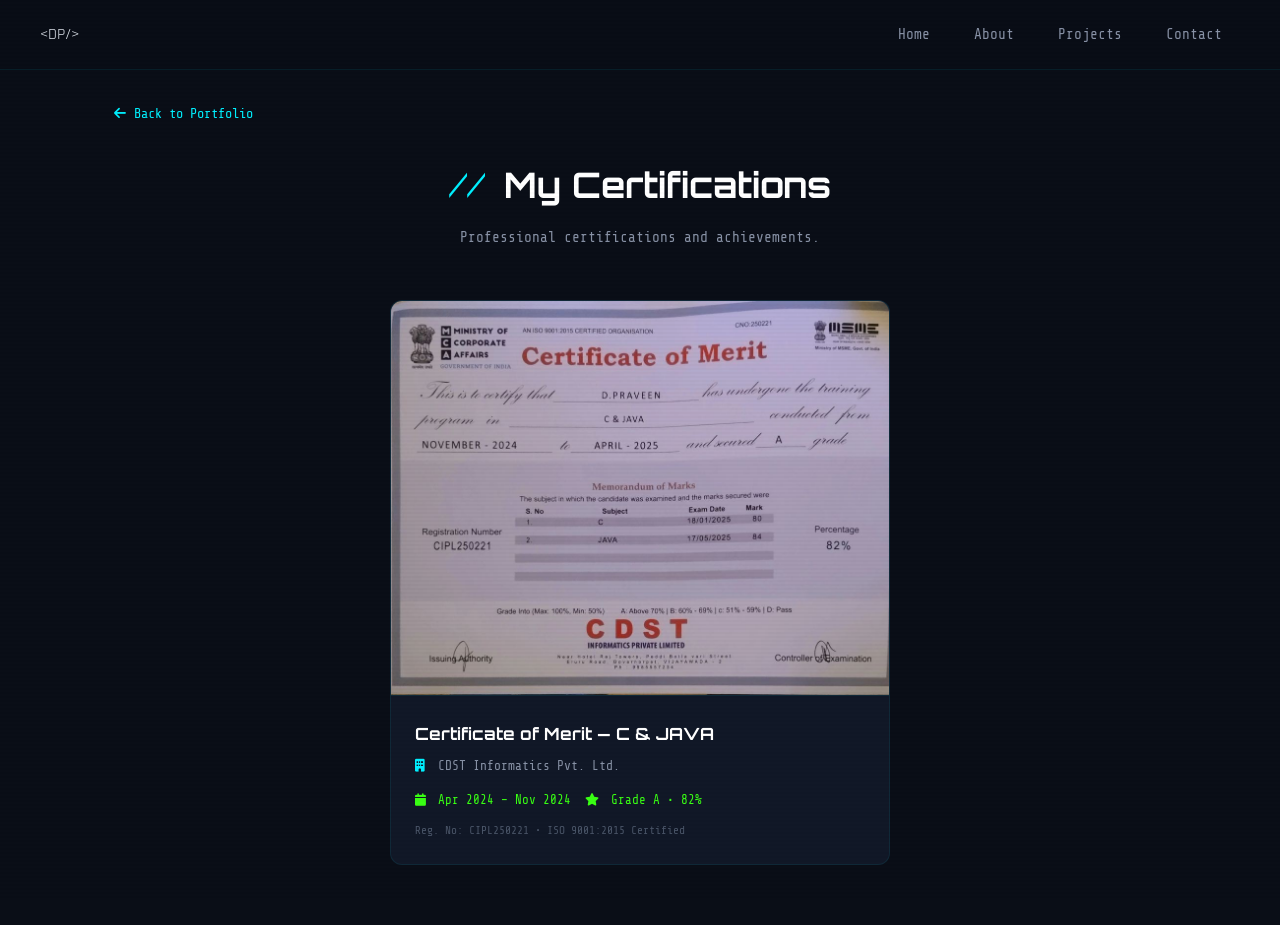
==== certifications.html @ 0eaf3712 "first website upload" ====
<!DOCTYPE html>
<html lang="en">
<head>
  <meta charset="UTF-8" />
  <meta name="viewport" content="width=device-width, initial-scale=1.0" />
  <title>Certifications | DARLA PRAVEEN</title>
  <meta name="description" content="Professional certifications earned by Darla Praveen in Cybersecurity and Programming." />
  <link rel="preconnect" href="https://fonts.googleapis.com" />
  <link rel="preconnect" href="https://fonts.gstatic.com" crossorigin />
  <link href="https://fonts.googleapis.com/css2?family=Orbitron:wght@500;700;900&family=Rajdhani:wght@400;500;600;700&family=Share+Tech+Mono&display=swap" rel="stylesheet" />
  <link rel="stylesheet" href="https://cdnjs.cloudflare.com/ajax/libs/font-awesome/6.5.1/css/all.min.css" />
  <link rel="stylesheet" href="style.css" />
  <style>
    .cert-page {
      min-height: 100vh;
      padding: 100px 20px 60px;
    }
    .cert-page-header {
      text-align: center;
      margin-bottom: 50px;
    }
    .cert-page-header h1 {
      font-family: var(--font-display);
      font-size: 2.2rem;
      color: #fff;
      margin-bottom: 10px;
    }
    .cert-page-header p {
      font-family: var(--font-mono);
      font-size: .9rem;
      color: var(--text-secondary);
    }
    .cert-back {
      display: inline-flex;
      align-items: center;
      gap: 8px;
      font-family: var(--font-mono);
      font-size: .85rem;
      color: var(--neon-cyan);
      margin-bottom: 30px;
      transition: var(--transition);
    }
    .cert-back:hover {
      gap: 12px;
      text-shadow: 0 0 12px rgba(0,240,255,.4);
    }

    .cert-grid {
      display: grid;
      grid-template-columns: repeat(auto-fit, minmax(340px, 1fr));
      gap: 30px;
      max-width: 500px;
      margin: 0 auto;
    }
    .cert-page-card {
      background: var(--bg-card);
      border: 1px solid rgba(0,240,255,.08);
      border-radius: var(--radius-md);
      overflow: hidden;
      transition: var(--transition);
    }
    .cert-page-card:hover {
      border-color: rgba(0,240,255,.25);
      box-shadow: 0 8px 32px rgba(0,240,255,.08);
      transform: translateY(-4px);
    }
    .cert-page-img {
      width: 100%;
      display: block;
      border-bottom: 1px solid rgba(0,240,255,.08);
    }
    .cert-page-details {
      padding: 24px;
    }
    .cert-page-details h3 {
      font-family: var(--font-display);
      font-size: 1.05rem;
      color: #fff;
      margin-bottom: 8px;
    }
    .cert-page-issuer {
      font-family: var(--font-mono);
      font-size: .8rem;
      color: var(--text-secondary);
      margin-bottom: 12px;
    }
    .cert-page-issuer i {
      color: var(--neon-cyan);
      margin-right: 6px;
    }
    .cert-page-meta {
      display: flex;
      flex-wrap: wrap;
      gap: 14px;
      margin-bottom: 10px;
    }
    .cert-page-meta span {
      font-family: var(--font-mono);
      font-size: .78rem;
      color: var(--neon-green);
    }
    .cert-page-meta span i {
      margin-right: 5px;
    }
    .cert-page-reg {
      font-family: var(--font-mono);
      font-size: .7rem;
      color: var(--text-muted);
    }

    @media (max-width: 480px) {
      .cert-grid { grid-template-columns: 1fr; }
      .cert-page-header h1 { font-size: 1.6rem; }
    }
  </style>
</head>
<body>

  <!-- Nav -->
  <nav class="navbar">
    <a href="index.html" class="logo">&lt;DP/&gt;</a>
    <div class="nav-links">
      <a href="index.html" class="nav-link">Home</a>
      <a href="index.html#about" class="nav-link">About</a>
      <a href="index.html#projects" class="nav-link">Projects</a>
      <a href="index.html#contact" class="nav-link">Contact</a>
    </div>
  </nav>

  <main class="cert-page">
    <div class="container">
      <a href="index.html#about" class="cert-back"><i class="fas fa-arrow-left"></i> Back to Portfolio</a>
      <div class="cert-page-header">
        <h1><span class="title-decorator">//</span> My Certifications</h1>
        <p>Professional certifications and achievements.</p>
      </div>

      <div class="cert-grid">
        <!-- Certificate 1: C & JAVA -->
        <div class="cert-page-card">
          <img src="cert-cjava.png" alt="C & JAVA Certificate of Merit" class="cert-page-img" />
          <div class="cert-page-details">
            <h3>Certificate of Merit — C & JAVA</h3>
            <p class="cert-page-issuer"><i class="fas fa-building"></i> CDST Informatics Pvt. Ltd.</p>
            <div class="cert-page-meta">
              <span><i class="fas fa-calendar"></i> Apr 2024 – Nov 2024</span>
              <span><i class="fas fa-star"></i> Grade A • 82%</span>
            </div>
            <p class="cert-page-reg">Reg. No: CIPL250221 • ISO 9001:2015 Certified</p>
          </div>
        </div>
      </div>

    </div>
  </main>

</body>
</html>
---- style.css ----
/* ============================================
   DARLA PRAVEEN — Cybersecurity Portfolio
   Dark futuristic theme with neon accents
   ============================================ */

/* ---------- DESIGN TOKENS ---------- */
:root {
  --bg-primary:   #0a0e17;
  --bg-secondary: #0d1224;
  --bg-card:      #111827;
  --bg-card-hover:#151d30;
  --surface:      #1a2236;

  --text-primary: #e2e8f0;
  --text-secondary:#8892a6;
  --text-muted:   #4a5568;

  --neon-cyan:    #00f0ff;
  --neon-green:   #39ff14;
  --neon-blue:    #0070ff;
  --neon-purple:  #a855f7;

  --accent:       var(--neon-cyan);
  --accent-dim:   rgba(0, 240, 255, .15);
  --accent-glow:  0 0 20px rgba(0,240,255,.35), 0 0 60px rgba(0,240,255,.10);

  --font-display: 'Orbitron', sans-serif;
  --font-body:    'Rajdhani', sans-serif;
  --font-mono:    'Share Tech Mono', monospace;

  --radius-sm: 6px;
  --radius-md: 12px;
  --radius-lg: 20px;

  --transition: .3s cubic-bezier(.4,0,.2,1);
}

/* ---------- RESET ---------- */
*, *::before, *::after { margin:0; padding:0; box-sizing:border-box; }
html { scroll-behavior: smooth; scroll-padding-top: 80px; }
body {
  font-family: var(--font-body);
  background: var(--bg-primary);
  color: var(--text-primary);
  line-height: 1.7;
  overflow-x: hidden;
  -webkit-font-smoothing: antialiased;
}
a { text-decoration: none; color: inherit; }
ul { list-style: none; }
img { max-width: 100%; display: block; }

/* ---------- UTILITY ---------- */
.container { max-width: 1100px; margin: 0 auto; padding: 0 24px; }

/* ---------- NAVBAR ---------- */
.navbar {
  position: fixed; top: 0; left: 0; width: 100%; z-index: 1000;
  display: flex; align-items: center; justify-content: space-between;
  padding: 0 40px; height: 70px;
  background: rgba(10,14,23,.82);
  backdrop-filter: blur(18px) saturate(1.4);
  border-bottom: 1px solid rgba(0,240,255,.08);
  transition: var(--transition);
}
.navbar.scrolled {
  background: rgba(10,14,23,.95);
  box-shadow: 0 2px 30px rgba(0,0,0,.5);
}
.nav-logo {
  font-family: var(--font-display);
  font-size: 1.5rem; font-weight: 700;
  color: var(--neon-cyan);
  letter-spacing: 2px;
  transition: var(--transition);
}
.nav-logo:hover { text-shadow: var(--accent-glow); }
.logo-bracket { color: var(--neon-green); }
.logo-slash { color: var(--neon-purple); }

.nav-links { display: flex; gap: 8px; }
.nav-link {
  position: relative;
  font-family: var(--font-mono);
  font-size: .9rem; padding: 8px 18px;
  color: var(--text-secondary);
  border-radius: var(--radius-sm);
  transition: var(--transition);
}
.nav-link:hover, .nav-link.active {
  color: var(--neon-cyan);
  background: var(--accent-dim);
}
.nav-link::after {
  content: ''; position: absolute; bottom: 2px; left: 18px; right: 18px;
  height: 2px; background: var(--neon-cyan); border-radius: 2px;
  transform: scaleX(0); transition: transform .3s ease;
}
.nav-link:hover::after, .nav-link.active::after { transform: scaleX(1); }

/* Mobile toggle */
.nav-toggle {
  display: none; flex-direction: column; gap: 5px;
  background: none; border: none; cursor: pointer; padding: 4px;
}
.nav-toggle span {
  display: block; width: 26px; height: 2px;
  background: var(--neon-cyan); border-radius: 2px;
  transition: var(--transition);
}

/* ---------- HERO ---------- */
.hero {
  position: relative; min-height: 100vh;
  display: flex; align-items: center; justify-content: center;
  overflow: hidden;
}
#matrixCanvas {
  position: absolute; top: 0; left: 0;
  width: 100%; height: 100%;
  opacity: .12; pointer-events: none;
}
.hero-overlay {
  position: absolute; inset: 0;
  background:
    radial-gradient(ellipse 60% 50% at 50% 40%, rgba(0,240,255,.06) 0%, transparent 70%),
    linear-gradient(180deg, transparent 60%, var(--bg-primary) 100%);
  pointer-events: none;
}
.hero-content {
  position: relative; z-index: 2;
  text-align: center; padding: 0 24px;
  max-width: 820px;
}
.hero-tag {
  font-family: var(--font-mono);
  font-size: .95rem; color: var(--neon-green);
  margin-bottom: 20px; letter-spacing: 1px;
}
.hero-title {
  font-family: var(--font-display);
  font-size: clamp(2rem, 5vw, 3.8rem);
  font-weight: 900; line-height: 1.15;
  color: #fff;
  margin-bottom: 18px;
}

/* Glitch effect */
.glitch {
  position: relative;
  animation: glitchShift 4s infinite;
}
.glitch::before, .glitch::after {
  content: attr(data-text);
  position: absolute; left: 0; top: 0; width: 100%;
  overflow: hidden;
}
.glitch::before {
  color: var(--neon-cyan);
  clip-path: inset(0 0 65% 0);
  animation: glitchTop 3s infinite linear alternate-reverse;
}
.glitch::after {
  color: var(--neon-green);
  clip-path: inset(65% 0 0 0);
  animation: glitchBottom 2.5s infinite linear alternate-reverse;
}
@keyframes glitchTop {
  0%,90%,100% { transform: translate(0); }
  92% { transform: translate(-3px, -1px); }
  94% { transform: translate(3px, 1px); }
  96% { transform: translate(-1px, 0); }
}
@keyframes glitchBottom {
  0%,90%,100% { transform: translate(0); }
  91% { transform: translate(2px, 1px); }
  93% { transform: translate(-2px, -1px); }
  95% { transform: translate(1px, 0); }
}
@keyframes glitchShift {
  0%,95%,100% { text-shadow: none; }
  96% { text-shadow: -2px 0 var(--neon-cyan), 2px 0 var(--neon-green); }
  97% { text-shadow: 2px 0 var(--neon-cyan), -2px 0 var(--neon-green); }
}

.hero-subtitle {
  font-family: var(--font-mono);
  font-size: clamp(0.85rem, 2vw, 1.1rem);
  color: var(--neon-cyan);
  min-height: 1.6em;
  margin-bottom: 36px;
}
.hero-subtitle::after {
  content: '|';
  animation: cursorBlink .7s step-end infinite;
  color: var(--neon-green);
  margin-left: 2px;
}
@keyframes cursorBlink { 50% { opacity: 0; } }

.blink { animation: cursorBlink .7s step-end infinite; color: var(--neon-green); }

/* CTA */
.hero-cta { display: flex; gap: 16px; justify-content: center; flex-wrap: wrap; }
.btn {
  display: inline-flex; align-items: center; gap: 10px;
  font-family: var(--font-mono); font-size: .95rem;
  padding: 14px 30px; border-radius: var(--radius-sm);
  border: 1px solid transparent;
  cursor: pointer; transition: var(--transition);
  letter-spacing: .5px;
}
.btn-primary {
  background: linear-gradient(135deg, rgba(0,240,255,.15), rgba(0,112,255,.15));
  border-color: var(--neon-cyan);
  color: var(--neon-cyan);
}
.btn-primary:hover {
  background: rgba(0,240,255,.22);
  box-shadow: var(--accent-glow);
  transform: translateY(-2px);
}
.btn-outline {
  border-color: var(--text-muted);
  color: var(--text-secondary);
}
.btn-outline:hover {
  border-color: var(--neon-green);
  color: var(--neon-green);
  box-shadow: 0 0 20px rgba(57,255,20,.15);
  transform: translateY(-2px);
}

/* Scroll indicator */
.scroll-indicator {
  position: absolute; bottom: 36px; left: 50%;
  transform: translateX(-50%);
  display: flex; flex-direction: column; align-items: center; gap: 8px;
  font-family: var(--font-mono); font-size: .75rem;
  color: var(--text-muted); letter-spacing: 2px;
  animation: floatY 2s ease-in-out infinite;
}
.scroll-arrow {
  width: 20px; height: 20px;
  border-right: 2px solid var(--neon-cyan);
  border-bottom: 2px solid var(--neon-cyan);
  transform: rotate(45deg);
}
@keyframes floatY { 0%,100% { transform: translateX(-50%) translateY(0); } 50% { transform: translateX(-50%) translateY(8px); } }

/* ---------- SECTIONS ---------- */
.section { padding: 100px 0; }
.section-alt { background: var(--bg-secondary); }

.section-title {
  font-family: var(--font-display);
  font-size: clamp(1.6rem, 3vw, 2.4rem);
  text-align: center; margin-bottom: 14px;
  color: #fff;
}
.title-decorator {
  color: var(--neon-cyan);
  margin-right: 8px;
  font-weight: 400;
}
.section-desc {
  text-align: center;
  color: var(--text-secondary);
  font-size: 1.05rem;
  margin-bottom: 50px;
}

/* ---------- ABOUT ---------- */
.about-wrapper {
  display: grid;
  grid-template-columns: 300px 1fr;
  gap: 30px;
  margin-top: 50px;
  align-items: start;
}

/* Profile photo card */
.about-photo-card {
  background: var(--bg-card);
  border: 1px solid rgba(0,240,255,.08);
  border-radius: var(--radius-md);
  padding: 32px 24px;
  text-align: center;
  transition: var(--transition);
  position: sticky;
  top: 100px;
}
.about-photo-card:hover {
  border-color: rgba(0,240,255,.2);
  box-shadow: 0 8px 40px rgba(0,0,0,.4);
  transform: translateY(-4px);
}

.photo-frame {
  position: relative;
  width: 200px;
  height: 200px;
  margin: 0 auto 20px;
  border-radius: 50%;
  overflow: hidden;
}
.profile-img {
  width: 100%;
  height: 100%;
  object-fit: cover;
  border-radius: 50%;
  position: relative;
  z-index: 1;
}
.photo-border {
  position: absolute;
  inset: -3px;
  border-radius: 50%;
  background: conic-gradient(
    var(--neon-cyan),
    var(--neon-green),
    var(--neon-blue),
    var(--neon-purple),
    var(--neon-cyan)
  );
  z-index: 0;
  animation: spinBorder 4s linear infinite;
}
@keyframes spinBorder {
  100% { transform: rotate(360deg); }
}

.photo-name {
  font-family: var(--font-display);
  font-size: 1.15rem;
  color: #fff;
  margin-bottom: 4px;
}
.photo-role {
  font-family: var(--font-mono);
  font-size: .85rem;
  color: var(--neon-cyan);
  margin-bottom: 14px;
}
.photo-status {
  display: inline-flex;
  align-items: center;
  gap: 8px;
  font-family: var(--font-mono);
  font-size: .78rem;
  color: var(--text-secondary);
  padding: 6px 14px;
  background: rgba(57,255,20,.06);
  border: 1px solid rgba(57,255,20,.12);
  border-radius: 20px;
}
.status-dot {
  width: 8px; height: 8px;
  background: var(--neon-green);
  border-radius: 50%;
  animation: pulse 2s ease-in-out infinite;
}
@keyframes pulse {
  0%, 100% { box-shadow: 0 0 0 0 rgba(57,255,20,.4); }
  50% { box-shadow: 0 0 0 6px rgba(57,255,20,0); }
}

/* Details column */
.about-details {
  display: flex;
  flex-direction: column;
  gap: 24px;
}

.about-card {
  background: var(--bg-card);
  border: 1px solid rgba(0,240,255,.08);
  border-radius: var(--radius-md);
  overflow: hidden;
  transition: var(--transition);
}
.about-card:hover {
  border-color: rgba(0,240,255,.2);
  box-shadow: 0 8px 40px rgba(0,0,0,.4);
  transform: translateY(-4px);
}

/* Terminal card */
.terminal-header {
  display: flex; align-items: center; gap: 8px;
  padding: 12px 18px;
  background: rgba(0,0,0,.4);
  border-bottom: 1px solid rgba(255,255,255,.05);
}
.terminal-dot {
  width: 11px; height: 11px; border-radius: 50%;
}
.terminal-dot.red { background: #ff5f57; }
.terminal-dot.yellow { background: #febc2e; }
.terminal-dot.green { background: #28c840; }
.terminal-title {
  margin-left: auto;
  font-family: var(--font-mono);
  font-size: .78rem; color: var(--text-muted);
}
.terminal-body { padding: 22px; }
.terminal-line {
  font-family: var(--font-mono);
  font-size: .88rem; color: var(--text-secondary);
  margin-bottom: 6px;
}
.prompt { color: var(--neon-green); margin-right: 8px; }
.terminal-output {
  font-family: var(--font-mono);
  font-size: .88rem; color: var(--text-primary);
  padding-left: 20px; margin-bottom: 4px;
}
.terminal-output .key { color: var(--neon-cyan); }
.status-online { color: var(--neon-green); }
.bio-text {
  color: var(--text-secondary);
  line-height: 1.65;
  margin-top: 6px; margin-bottom: 12px;
}

/* Skills card */
.about-skills { padding: 28px; }
.card-title {
  font-family: var(--font-display);
  font-size: 1.15rem; color: #fff;
  margin-bottom: 24px;
}
.card-title i { color: var(--neon-cyan); margin-right: 8px; }

.skills-grid {
  display: grid;
  grid-template-columns: 1fr 1fr;
  gap: 14px;
}
.skill-item {
  display: flex; align-items: center; gap: 12px;
  padding: 14px 16px;
  background: rgba(0,240,255,.04);
  border: 1px solid rgba(0,240,255,.06);
  border-radius: var(--radius-sm);
  font-family: var(--font-mono);
  font-size: .88rem;
  color: var(--text-secondary);
  transition: var(--transition);
}
.skill-item:hover {
  background: rgba(0,240,255,.1);
  border-color: rgba(0,240,255,.2);
  color: var(--neon-cyan);
  transform: translateX(4px);
}
.skill-item i {
  font-size: 1.1rem; color: var(--neon-cyan);
  width: 20px; text-align: center;
}

/* Location on photo card */
.photo-location {
  margin-top: 14px;
  font-family: var(--font-mono);
  font-size: .75rem;
  color: var(--text-muted);
}
.photo-location i {
  color: var(--neon-cyan);
  margin-right: 6px;
  font-size: .7rem;
}

/* Contact & social in photo card */
.photo-contact {
  margin-top: 16px;
  display: flex;
  flex-direction: column;
  gap: 8px;
}
.photo-contact-item {
  display: flex;
  align-items: center;
  gap: 8px;
  font-family: var(--font-mono);
  font-size: .72rem;
  color: var(--text-muted);
  transition: var(--transition);
}
.photo-contact-item:hover {
  color: var(--neon-cyan);
}
.photo-contact-item i {
  color: var(--neon-cyan);
  width: 14px;
  text-align: center;
  font-size: .7rem;
}

.photo-socials {
  margin-top: 16px;
  display: flex;
  justify-content: center;
  gap: 12px;
}
.photo-socials a {
  width: 36px; height: 36px;
  display: flex; align-items: center; justify-content: center;
  border-radius: 50%;
  font-size: 1rem;
  background: rgba(0,240,255,.05);
  border: 1px solid rgba(0,240,255,.1);
  color: var(--text-muted);
  transition: var(--transition);
}
.photo-socials a:hover {
  color: var(--neon-cyan);
  border-color: var(--neon-cyan);
  box-shadow: 0 0 14px rgba(0,240,255,.2);
  transform: translateY(-2px);
}

/* Education timeline */
.education-card { padding: 28px; }
.timeline {
  position: relative;
  padding-left: 28px;
}
.timeline::before {
  content: '';
  position: absolute;
  left: 7px;
  top: 6px;
  bottom: 6px;
  width: 2px;
  background: rgba(0,240,255,.12);
}
.timeline-item {
  position: relative;
  display: flex;
  gap: 16px;
  padding-bottom: 24px;
}
.timeline-item:last-child { padding-bottom: 0; }
.timeline-marker {
  position: absolute;
  left: -24px;
  top: 5px;
  width: 14px;
  height: 14px;
  border-radius: 50%;
  background: var(--bg-card);
  border: 2px solid rgba(0,240,255,.3);
  z-index: 1;
}
.timeline-marker.current {
  border-color: var(--neon-green);
  background: rgba(57,255,20,.15);
  box-shadow: 0 0 10px rgba(57,255,20,.3);
}
.timeline-content { flex: 1; }
.timeline-content h4 {
  font-family: var(--font-display);
  font-size: .92rem;
  color: #fff;
  margin-bottom: 4px;
  line-height: 1.4;
}
.timeline-detail {
  font-family: var(--font-mono);
  font-size: .82rem;
  color: var(--text-secondary);
}
.timeline-sub {
  font-family: var(--font-mono);
  font-size: .78rem;
  color: var(--neon-green);
  margin-top: 4px;
}
.timeline-badge {
  display: inline-block;
  font-family: var(--font-mono);
  font-size: .65rem;
  color: var(--neon-green);
  background: rgba(57,255,20,.08);
  border: 1px solid rgba(57,255,20,.18);
  border-radius: 10px;
  padding: 2px 10px;
  margin-bottom: 6px;
  letter-spacing: .5px;
  text-transform: uppercase;
}

/* Certifications link in timeline */
.timeline-cert-link {
  display: inline-flex;
  align-items: center;
  gap: 6px;
  margin-top: 8px;
  font-family: var(--font-mono);
  font-size: .75rem;
  color: var(--neon-cyan);
  padding: 4px 12px;
  background: rgba(0,240,255,.05);
  border: 1px solid rgba(0,240,255,.12);
  border-radius: 14px;
  transition: var(--transition);
}
.timeline-cert-link:hover {
  background: rgba(0,240,255,.12);
  border-color: rgba(0,240,255,.3);
  box-shadow: 0 0 12px rgba(0,240,255,.15);
}
.timeline-cert-link .fa-arrow-right {
  font-size: .6rem;
  transition: var(--transition);
}
.timeline-cert-link:hover .fa-arrow-right {
  transform: translateX(3px);
}

/* Current Work card */
.current-work-card {
  padding: 28px;
  border-left: 3px solid var(--neon-green) !important;
}
.current-work-card .card-title {
  display: flex;
  align-items: center;
  gap: 8px;
}
.live-badge {
  display: inline-flex;
  align-items: center;
  gap: 6px;
  font-family: var(--font-mono);
  font-size: .7rem;
  font-weight: 400;
  color: var(--neon-green);
  background: rgba(57,255,20,.08);
  border: 1px solid rgba(57,255,20,.18);
  border-radius: 12px;
  padding: 3px 10px;
  margin-left: auto;
}
.live-dot {
  width: 6px; height: 6px;
  background: var(--neon-green);
  border-radius: 50%;
  animation: pulse 2s ease-in-out infinite;
}

.work-highlight {
  display: flex;
  gap: 18px;
  margin-bottom: 18px;
  align-items: flex-start;
}
.work-icon {
  width: 48px; height: 48px;
  min-width: 48px;
  display: flex; align-items: center; justify-content: center;
  background: rgba(57,255,20,.08);
  border: 1px solid rgba(57,255,20,.15);
  border-radius: var(--radius-sm);
  font-size: 1.3rem;
  color: var(--neon-green);
}
.work-info h4 {
  font-family: var(--font-display);
  font-size: .95rem;
  color: #fff;
  margin-bottom: 8px;
  line-height: 1.4;
}
.work-info p {
  font-size: .9rem;
  color: var(--text-secondary);
  line-height: 1.65;
}

.work-tags {
  display: flex;
  flex-wrap: wrap;
  gap: 8px;
}
.work-tag {
  font-family: var(--font-mono);
  font-size: .75rem;
  padding: 5px 12px;
  background: rgba(0,240,255,.06);
  border: 1px solid rgba(0,240,255,.12);
  border-radius: 14px;
  color: var(--neon-cyan);
  transition: var(--transition);
}
.work-tag:hover {
  background: rgba(0,240,255,.14);
  border-color: rgba(0,240,255,.3);
  box-shadow: 0 0 12px rgba(0,240,255,.12);
}

/* ---------- PROJECTS ---------- */
.projects-grid {
  display: grid;
  grid-template-columns: repeat(auto-fit, minmax(240px, 1fr));
  gap: 24px;
}
.project-card {
  position: relative;
  display: flex; flex-direction: column;
  padding: 32px 26px;
  background: var(--bg-card);
  border: 1px solid rgba(0,240,255,.06);
  border-radius: var(--radius-md);
  overflow: hidden;
  transition: var(--transition);
  cursor: pointer;
}
.project-card::before {
  content: '';
  position: absolute; top: 0; left: 0; right: 0;
  height: 3px;
  background: linear-gradient(90deg, var(--neon-cyan), var(--neon-green));
  transform: scaleX(0);
  transform-origin: left;
  transition: transform .4s ease;
}
.project-card:hover::before { transform: scaleX(1); }
.project-card:hover {
  border-color: rgba(0,240,255,.22);
  box-shadow: 0 0 30px rgba(0,240,255,.08), 0 12px 40px rgba(0,0,0,.5);
  transform: translateY(-6px);
}

.project-number {
  font-family: var(--font-display);
  font-size: 2.8rem; font-weight: 900;
  color: rgba(0,240,255,.07);
  position: absolute; top: 16px; right: 20px;
  line-height: 1;
}
.project-icon {
  width: 52px; height: 52px;
  display: flex; align-items: center; justify-content: center;
  background: var(--accent-dim);
  border-radius: var(--radius-sm);
  font-size: 1.4rem; color: var(--neon-cyan);
  margin-bottom: 20px;
  transition: var(--transition);
}
.project-card:hover .project-icon {
  box-shadow: 0 0 20px rgba(0,240,255,.25);
  background: rgba(0,240,255,.2);
}
.project-name {
  font-family: var(--font-display);
  font-size: 1.1rem; color: #fff;
  margin-bottom: 8px;
}
.project-desc {
  font-size: .92rem; color: var(--text-secondary);
  flex: 1; margin-bottom: 18px; line-height: 1.55;
}
.project-link {
  font-family: var(--font-mono);
  font-size: .85rem; color: var(--neon-cyan);
  display: flex; align-items: center; gap: 8px;
  transition: var(--transition);
}
.project-card:hover .project-link { gap: 14px; }

.projects-grid--two {
  grid-template-columns: repeat(2, 1fr);
  max-width: 900px;
  margin: 0 auto;
}
.projects-grid--three {
  grid-template-columns: repeat(3, 1fr);
}
.project-tags {
  display: flex;
  flex-wrap: wrap;
  gap: 8px;
  margin-bottom: 18px;
}

/* ---------- CONTACT ---------- */
.contact-grid {
  display: grid;
  grid-template-columns: 1fr 1fr;
  gap: 24px;
  max-width: 600px;
  margin: 50px auto 40px;
}
.contact-card {
  text-align: center;
  padding: 32px 20px;
  background: var(--bg-card);
  border: 1px solid rgba(0,240,255,.06);
  border-radius: var(--radius-md);
  transition: var(--transition);
}
.contact-card:hover {
  border-color: rgba(0,240,255,.2);
  transform: translateY(-4px);
  box-shadow: 0 8px 30px rgba(0,0,0,.4);
}
.contact-icon {
  width: 56px; height: 56px;
  display: inline-flex; align-items: center; justify-content: center;
  background: var(--accent-dim);
  border-radius: 50%;
  font-size: 1.3rem; color: var(--neon-cyan);
  margin-bottom: 14px;
}
.contact-card h3 {
  font-family: var(--font-display);
  font-size: .95rem; color: #fff;
  margin-bottom: 8px;
}
.contact-card a {
  font-family: var(--font-mono);
  font-size: .9rem; color: var(--text-secondary);
  transition: var(--transition);
}
.contact-card a:hover { color: var(--neon-cyan); }

/* Social */
.social-title {
  font-family: var(--font-display);
  font-size: 1.05rem; text-align: center;
  color: #fff; margin-bottom: 22px;
}
.social-icons {
  display: flex; justify-content: center; gap: 20px;
}
.social-btn {
  width: 54px; height: 54px;
  display: flex; align-items: center; justify-content: center;
  border-radius: 50%;
  font-size: 1.3rem;
  background: var(--bg-card);
  border: 1px solid rgba(0,240,255,.1);
  color: var(--text-secondary);
  transition: var(--transition);
}
.social-btn:hover {
  transform: translateY(-4px) scale(1.08);
}
.social-btn.linkedin:hover  { color: #0a66c2; border-color: #0a66c2; box-shadow: 0 0 20px rgba(10,102,194,.3); }
.social-btn.instagram:hover { color: #e4405f; border-color: #e4405f; box-shadow: 0 0 20px rgba(228,64,95,.3); }
.social-btn.twitter:hover   { color: #fff;    border-color: #fff;    box-shadow: 0 0 20px rgba(255,255,255,.15); }

/* ---------- FOOTER ---------- */
.footer {
  position: relative;
  text-align: center;
  padding: 40px 24px 32px;
  border-top: 1px solid rgba(0,240,255,.06);
  overflow: hidden;
}
.footer-grid {
  position: absolute; inset: 0;
  background-image:
    linear-gradient(rgba(0,240,255,.03) 1px, transparent 1px),
    linear-gradient(90deg, rgba(0,240,255,.03) 1px, transparent 1px);
  background-size: 40px 40px;
  pointer-events: none;
}
.footer p {
  font-family: var(--font-mono);
  font-size: .88rem; color: var(--text-secondary);
  position: relative; z-index: 1;
}
.footer-tag {
  display: block; margin-top: 8px;
  font-family: var(--font-mono);
  font-size: .75rem; color: var(--text-muted);
  position: relative; z-index: 1;
}

/* ---------- SCROLL REVEAL ---------- */
.reveal {
  opacity: 0;
  transform: translateY(30px);
  transition: opacity .7s ease, transform .7s ease;
}
.reveal.visible {
  opacity: 1;
  transform: translateY(0);
}

/* ---------- RESPONSIVE ---------- */
@media (max-width: 768px) {
  .navbar { padding: 0 20px; }
  .nav-toggle { display: flex; }
  .nav-links {
    position: fixed; top: 70px; left: 0; width: 100%;
    flex-direction: column; align-items: center;
    background: rgba(10,14,23,.97);
    backdrop-filter: blur(18px);
    padding: 20px 0 30px;
    border-bottom: 1px solid rgba(0,240,255,.08);
    transform: translateY(-120%);
    transition: transform .35s ease;
    gap: 4px;
  }
  .nav-links.open { transform: translateY(0); }
  .nav-link { font-size: 1rem; padding: 12px 24px; }

  .about-wrapper { grid-template-columns: 1fr; }
  .about-photo-card { 
    position: static;
    max-width: 320px;
    margin: 0 auto;
  }
  .contact-grid { grid-template-columns: 1fr; }
  .skills-grid { grid-template-columns: 1fr; }

  .hero-title { font-size: clamp(1.7rem, 6vw, 2.6rem); }
  .hero-cta { flex-direction: column; align-items: center; }
}

@media (max-width: 480px) {
  .projects-grid, .projects-grid--two, .projects-grid--three { grid-template-columns: 1fr; }
  .section { padding: 70px 0; }
}

/* ---------- SCANLINE OVERLAY (subtle) ---------- */
body::after {
  content: '';
  position: fixed; inset: 0; z-index: 9999;
  pointer-events: none;
  background: repeating-linear-gradient(
    0deg,
    transparent,
    transparent 2px,
    rgba(0, 0, 0, .015) 2px,
    rgba(0, 0, 0, .015) 4px
  );
}
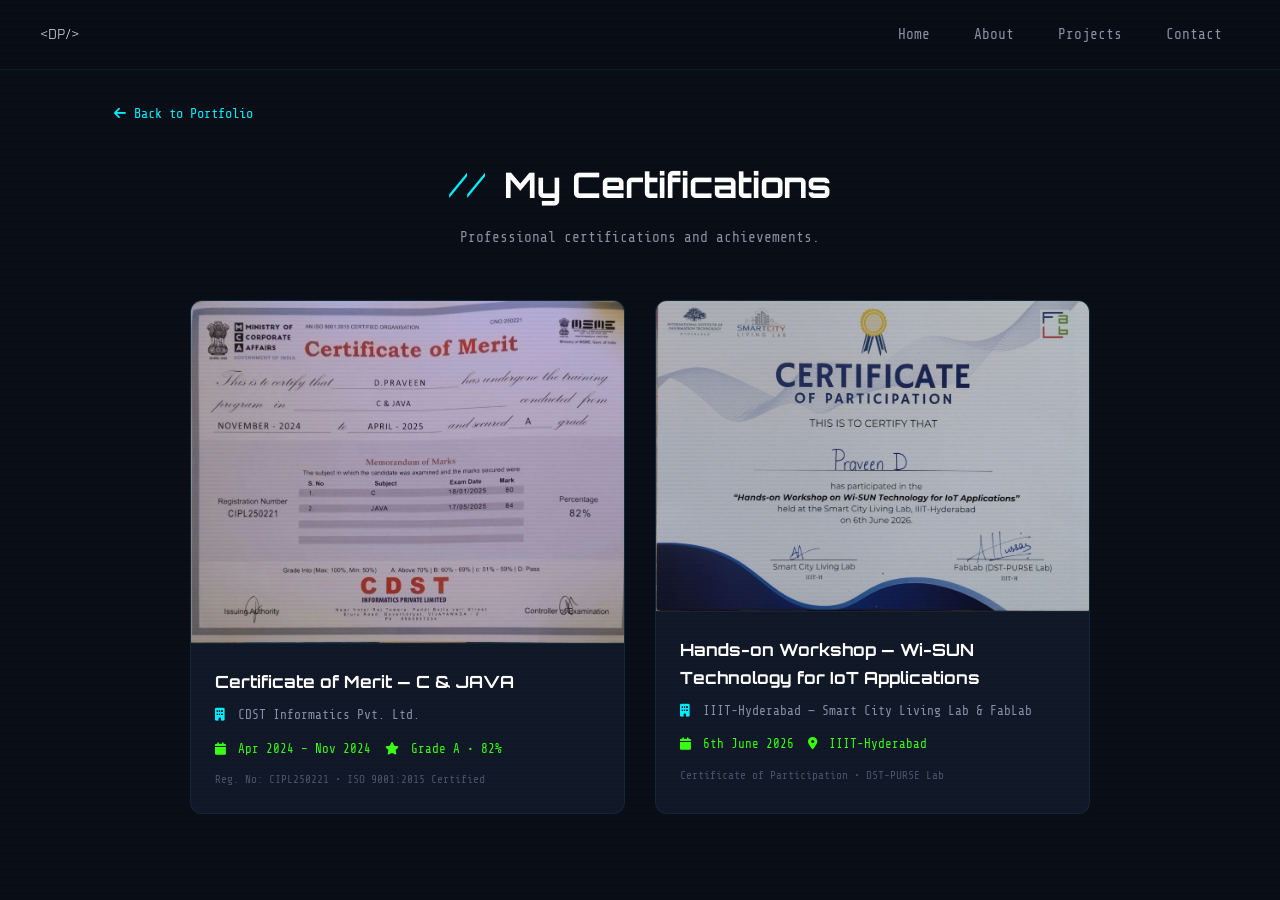
==== commit 018b9cc9: "Add Wi-SUN IoT workshop certificate" ====
--- a/certifications.html
+++ b/certifications.html
@@ -49,7 +49,7 @@
       display: grid;
       grid-template-columns: repeat(auto-fit, minmax(340px, 1fr));
       gap: 30px;
-      max-width: 500px;
+      max-width: 900px;
       margin: 0 auto;
     }
     .cert-page-card {
@@ -149,6 +149,20 @@
             <p class="cert-page-reg">Reg. No: CIPL250221 • ISO 9001:2015 Certified</p>
           </div>
         </div>
+
+        <!-- Certificate 2: Wi-SUN IoT Workshop -->
+        <div class="cert-page-card">
+          <img src="cert-wisun.png" alt="Wi-SUN Technology for IoT Applications Certificate" class="cert-page-img" />
+          <div class="cert-page-details">
+            <h3>Hands-on Workshop — Wi-SUN Technology for IoT Applications</h3>
+            <p class="cert-page-issuer"><i class="fas fa-building"></i> IIIT-Hyderabad — Smart City Living Lab & FabLab</p>
+            <div class="cert-page-meta">
+              <span><i class="fas fa-calendar"></i> 6th June 2026</span>
+              <span><i class="fas fa-map-marker-alt"></i> IIIT-Hyderabad</span>
+            </div>
+            <p class="cert-page-reg">Certificate of Participation • DST-PURSE Lab</p>
+          </div>
+        </div>
       </div>
 
     </div>
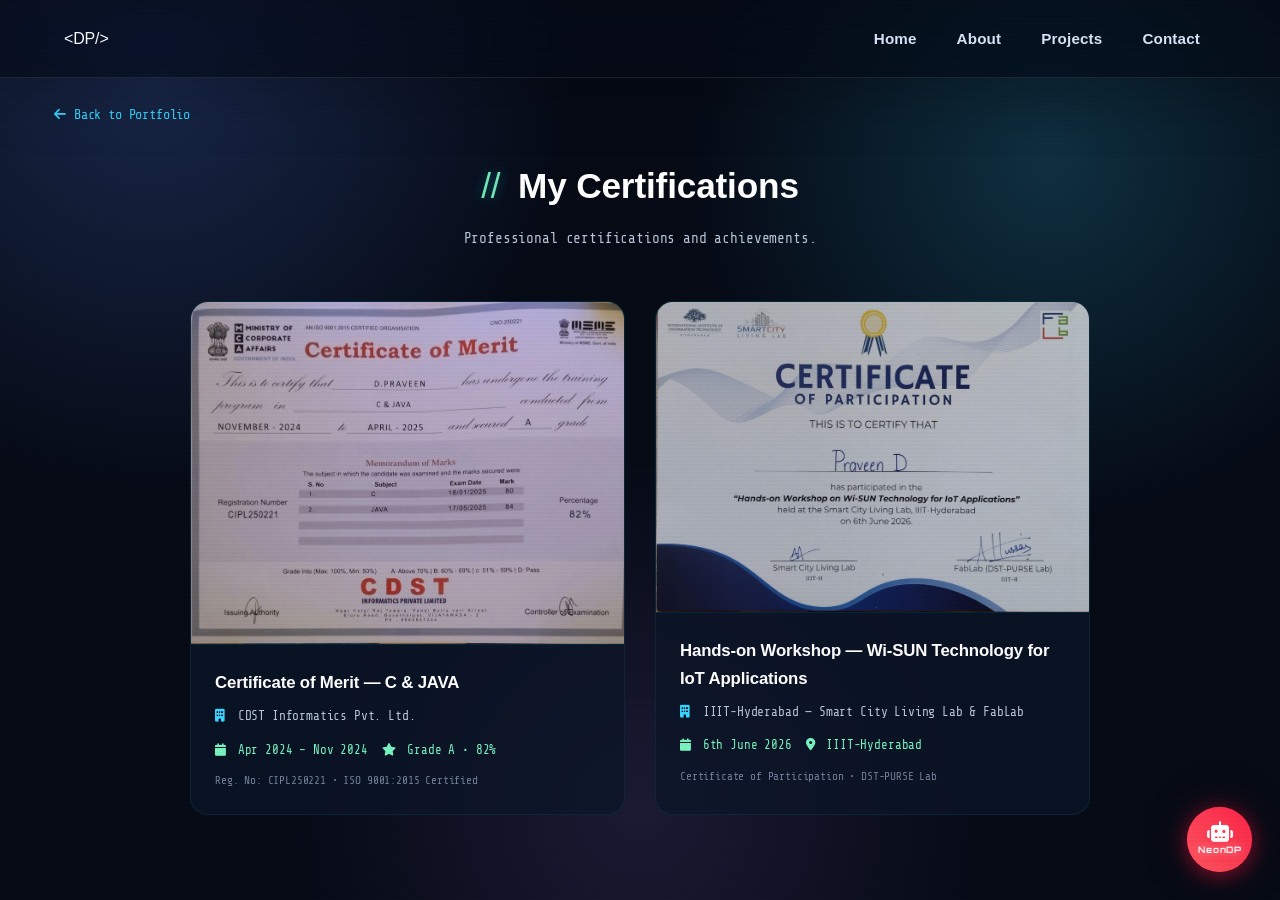
==== commit 34db76f0: "Update portfolio website" ====
--- a/certifications.html
+++ b/certifications.html
@@ -1,35 +1,44 @@
 <!DOCTYPE html>
 <html lang="en">
+
 <head>
   <meta charset="UTF-8" />
   <meta name="viewport" content="width=device-width, initial-scale=1.0" />
   <title>Certifications | DARLA PRAVEEN</title>
-  <meta name="description" content="Professional certifications earned by Darla Praveen in Cybersecurity and Programming." />
+  <meta name="description"
+    content="Professional certifications earned by Darla Praveen in Cybersecurity and Programming." />
   <link rel="preconnect" href="https://fonts.googleapis.com" />
   <link rel="preconnect" href="https://fonts.gstatic.com" crossorigin />
-  <link href="https://fonts.googleapis.com/css2?family=Orbitron:wght@500;700;900&family=Rajdhani:wght@400;500;600;700&family=Share+Tech+Mono&display=swap" rel="stylesheet" />
+  <link
+    href="https://fonts.googleapis.com/css2?family=Orbitron:wght@500;700;900&family=Rajdhani:wght@400;500;600;700&family=Share+Tech+Mono&display=swap"
+    rel="stylesheet" />
   <link rel="stylesheet" href="https://cdnjs.cloudflare.com/ajax/libs/font-awesome/6.5.1/css/all.min.css" />
   <link rel="stylesheet" href="style.css" />
+  <link rel="stylesheet" href="chatbot.css" />
   <style>
     .cert-page {
       min-height: 100vh;
       padding: 100px 20px 60px;
     }
+
     .cert-page-header {
       text-align: center;
       margin-bottom: 50px;
     }
+
     .cert-page-header h1 {
       font-family: var(--font-display);
       font-size: 2.2rem;
       color: #fff;
       margin-bottom: 10px;
     }
+
     .cert-page-header p {
       font-family: var(--font-mono);
       font-size: .9rem;
       color: var(--text-secondary);
     }
+
     .cert-back {
       display: inline-flex;
       align-items: center;
@@ -40,9 +49,10 @@
       margin-bottom: 30px;
       transition: var(--transition);
     }
+
     .cert-back:hover {
       gap: 12px;
-      text-shadow: 0 0 12px rgba(0,240,255,.4);
+      text-shadow: 0 0 12px rgba(0, 240, 255, .4);
     }
 
     .cert-grid {
@@ -52,56 +62,67 @@
       max-width: 900px;
       margin: 0 auto;
     }
+
     .cert-page-card {
       background: var(--bg-card);
-      border: 1px solid rgba(0,240,255,.08);
+      border: 1px solid rgba(0, 240, 255, .08);
       border-radius: var(--radius-md);
       overflow: hidden;
       transition: var(--transition);
     }
+
     .cert-page-card:hover {
-      border-color: rgba(0,240,255,.25);
-      box-shadow: 0 8px 32px rgba(0,240,255,.08);
+      border-color: rgba(0, 240, 255, .25);
+      box-shadow: 0 8px 32px rgba(0, 240, 255, .08);
       transform: translateY(-4px);
     }
+
     .cert-page-img {
       width: 100%;
       display: block;
-      border-bottom: 1px solid rgba(0,240,255,.08);
-    }
+      border-bottom: 1px solid rgba(0, 240, 255, .08);
+    }
+
     .cert-page-details {
       padding: 24px;
     }
+
     .cert-page-details h3 {
       font-family: var(--font-display);
       font-size: 1.05rem;
       color: #fff;
       margin-bottom: 8px;
     }
+
     .cert-page-issuer {
       font-family: var(--font-mono);
       font-size: .8rem;
       color: var(--text-secondary);
       margin-bottom: 12px;
     }
+
     .cert-page-issuer i {
       color: var(--neon-cyan);
       margin-right: 6px;
     }
+
     .cert-page-meta {
       display: flex;
       flex-wrap: wrap;
       gap: 14px;
       margin-bottom: 10px;
     }
+
     .cert-page-meta span {
       font-family: var(--font-mono);
       font-size: .78rem;
       color: var(--neon-green);
     }
+
     .cert-page-meta span i {
       margin-right: 5px;
     }
+
     .cert-page-reg {
       font-family: var(--font-mono);
       font-size: .7rem;
@@ -109,11 +130,17 @@
     }
 
     @media (max-width: 480px) {
-      .cert-grid { grid-template-columns: 1fr; }
-      .cert-page-header h1 { font-size: 1.6rem; }
+      .cert-grid {
+        grid-template-columns: 1fr;
+      }
+
+      .cert-page-header h1 {
+        font-size: 1.6rem;
+      }
     }
   </style>
 </head>
+
 <body>
 
   <!-- Nav -->
@@ -155,7 +182,8 @@
           <img src="cert-wisun.png" alt="Wi-SUN Technology for IoT Applications Certificate" class="cert-page-img" />
           <div class="cert-page-details">
             <h3>Hands-on Workshop — Wi-SUN Technology for IoT Applications</h3>
-            <p class="cert-page-issuer"><i class="fas fa-building"></i> IIIT-Hyderabad — Smart City Living Lab & FabLab</p>
+            <p class="cert-page-issuer"><i class="fas fa-building"></i> IIIT-Hyderabad — Smart City Living Lab & FabLab
+            </p>
             <div class="cert-page-meta">
               <span><i class="fas fa-calendar"></i> 6th June 2026</span>
               <span><i class="fas fa-map-marker-alt"></i> IIIT-Hyderabad</span>
@@ -168,5 +196,7 @@
     </div>
   </main>
 
+  <script src="chatbot.js"></script>
 </body>
-</html>
+
+</html>
--- a/style.css
+++ b/style.css
@@ -5,39 +5,248 @@
 
 /* ---------- DESIGN TOKENS ---------- */
 :root {
-  --bg-primary:   #0a0e17;
+  --bg-primary: #0a0e17;
   --bg-secondary: #0d1224;
-  --bg-card:      #111827;
-  --bg-card-hover:#151d30;
-  --surface:      #1a2236;
+  --bg-card: #111827;
+  --bg-card-hover: #151d30;
+  --surface: #1a2236;
 
   --text-primary: #e2e8f0;
-  --text-secondary:#8892a6;
-  --text-muted:   #4a5568;
-
-  --neon-cyan:    #00f0ff;
-  --neon-green:   #39ff14;
-  --neon-blue:    #0070ff;
-  --neon-purple:  #a855f7;
-
-  --accent:       var(--neon-cyan);
-  --accent-dim:   rgba(0, 240, 255, .15);
-  --accent-glow:  0 0 20px rgba(0,240,255,.35), 0 0 60px rgba(0,240,255,.10);
+  --text-secondary: #8892a6;
+  --text-muted: #4a5568;
+
+  --neon-cyan: #00f0ff;
+  --neon-green: #39ff14;
+  --neon-blue: #0070ff;
+  --neon-purple: #a855f7;
+
+  --accent: var(--neon-cyan);
+  --accent-dim: rgba(0, 240, 255, .15);
+  --accent-glow: 0 0 20px rgba(0, 240, 255, .35), 0 0 60px rgba(0, 240, 255, .10);
 
   --font-display: 'Orbitron', sans-serif;
-  --font-body:    'Rajdhani', sans-serif;
-  --font-mono:    'Share Tech Mono', monospace;
+  --font-body: 'Rajdhani', sans-serif;
+  --font-mono: 'Share Tech Mono', monospace;
 
   --radius-sm: 6px;
   --radius-md: 12px;
   --radius-lg: 20px;
 
-  --transition: .3s cubic-bezier(.4,0,.2,1);
+  --transition: .3s cubic-bezier(.4, 0, .2, 1);
+}
+
+/* ---------- WELCOME ANIMATION OVERLAY ---------- */
+.welcome-overlay {
+  position: fixed;
+  top: 0;
+  left: 0;
+  width: 100vw;
+  height: 100vh;
+  background: var(--bg-primary);
+  z-index: 9999;
+  display: flex;
+  align-items: center;
+  justify-content: center;
+  transition: opacity 0.8s ease, visibility 0.8s ease;
+  overflow: hidden;
+}
+
+.welcome-overlay.hidden {
+  opacity: 0;
+  visibility: hidden;
+  pointer-events: none;
+}
+
+#welcomeMatrixCanvas {
+  position: absolute;
+  top: 0;
+  left: 0;
+  width: 100%;
+  height: 100%;
+  opacity: 0.3;
+  pointer-events: none;
+}
+
+.welcome-content {
+  position: relative;
+  text-align: center;
+  z-index: 10;
+}
+
+.welcome-text {
+  display: flex;
+  flex-wrap: wrap;
+  justify-content: center;
+  align-items: center;
+  gap: 0.3rem;
+  margin-bottom: 3rem;
+}
+
+.welcome-word {
+  font-family: var(--font-display);
+  font-size: clamp(2rem, 5vw, 4rem);
+  font-weight: 900;
+  color: var(--neon-cyan);
+  opacity: 0;
+  transform: translateX(-100px) scale(0.8);
+  text-shadow: 0 0 0 rgba(0, 240, 255, 0);
+}
+
+.welcome-word.animate-in {
+  animation: wordSlideIn 0.6s cubic-bezier(0.16, 1, 0.3, 1) forwards;
+}
+
+.welcome-space {
+  width: 1.2rem;
+}
+
+@keyframes wordSlideIn {
+  0% {
+    opacity: 0;
+    transform: translateX(-100px) scale(0.8);
+    text-shadow: 0 0 0 rgba(0, 240, 255, 0);
+  }
+
+  50% {
+    text-shadow: 0 0 20px rgba(0, 240, 255, 0.6), 0 0 40px rgba(0, 240, 255, 0.3);
+  }
+
+  100% {
+    opacity: 1;
+    transform: translateX(0) scale(1);
+    text-shadow: 0 0 15px rgba(0, 240, 255, 0.8), 0 0 40px rgba(0, 240, 255, 0.3);
+  }
+}
+
+/* Byte blast particles */
+.byte-blast-container {
+  position: absolute;
+  top: 50%;
+  left: 50%;
+  transform: translate(-50%, -50%);
+  width: 100%;
+  height: 100%;
+  pointer-events: none;
+}
+
+.byte-particle {
+  position: absolute;
+  font-family: var(--font-mono);
+  font-size: 1rem;
+  font-weight: bold;
+  text-shadow: 0 0 10px currentColor;
+  opacity: 0;
+  white-space: nowrap;
+  pointer-events: none;
+}
+
+.byte-particle.animate {
+  animation: byteBlast 2.5s cubic-bezier(0.25, 0.46, 0.45, 0.94) forwards;
+}
+
+@keyframes byteBlast {
+  0% {
+    opacity: 1;
+    transform: translate(-50%, -50%) scale(0.5);
+  }
+
+  100% {
+    opacity: 0;
+    transform: translate(calc(-50% + var(--tx)), calc(-50% + var(--ty))) scale(0.1);
+  }
+}
+
+.scroll-hint {
+  font-family: var(--font-mono);
+  font-size: 1.1rem;
+  color: var(--neon-cyan);
+  opacity: 0;
+  transform: translateY(20px);
+  transition: opacity 0.5s ease, transform 0.5s ease;
+  margin-top: 2rem;
+  text-shadow: 0 0 10px rgba(0, 240, 255, 0.5);
+}
+
+.scroll-hint.show {
+  opacity: 1;
+  transform: translateY(0);
+  animation: scrollHintBounce 1.5s ease-in-out infinite;
+}
+
+@keyframes scrollHintBounce {
+
+  0%,
+  100% {
+    transform: translateY(0);
+  }
+
+  50% {
+    transform: translateY(10px);
+  }
+}
+
+@keyframes byteNuclearBlast {
+  0% {
+    opacity: 1;
+    transform: translate(-50%, -50%) scale(0.3);
+    filter: brightness(2);
+  }
+
+  20% {
+    filter: brightness(3);
+    text-shadow: 0 0 20px currentColor, 0 0 40px currentColor, 0 0 60px currentColor;
+  }
+
+  100% {
+    opacity: 0;
+    transform: translate(calc(-50% + var(--tx)), calc(-50% + var(--ty))) scale(0.05);
+    filter: brightness(0.3);
+  }
+}
+
+.scroll-hint {
+  font-family: var(--font-mono);
+  font-size: 1.1rem;
+  color: var(--neon-cyan);
+  opacity: 0;
+  transform: translateY(20px);
+  transition: opacity 0.5s ease, transform 0.5s ease;
+  margin-top: 2rem;
+  text-shadow: 0 0 10px rgba(0, 240, 255, 0.5);
+}
+
+.scroll-hint.show {
+  opacity: 1;
+  transform: translateY(0);
+  animation: scrollHintBounce 1.5s ease-in-out infinite;
+}
+
+@keyframes scrollHintBounce {
+
+  0%,
+  100% {
+    transform: translateY(0);
+  }
+
+  50% {
+    transform: translateY(10px);
+  }
 }
 
 /* ---------- RESET ---------- */
-*, *::before, *::after { margin:0; padding:0; box-sizing:border-box; }
-html { scroll-behavior: smooth; scroll-padding-top: 80px; }
+*,
+*::before,
+*::after {
+  margin: 0;
+  padding: 0;
+  box-sizing: border-box;
+}
+
+html {
+  scroll-behavior: smooth;
+  scroll-padding-top: 80px;
+}
+
 body {
   font-family: var(--font-body);
   background: var(--bg-primary);
@@ -46,141 +255,294 @@
   overflow-x: hidden;
   -webkit-font-smoothing: antialiased;
 }
-a { text-decoration: none; color: inherit; }
-ul { list-style: none; }
-img { max-width: 100%; display: block; }
+
+a {
+  text-decoration: none;
+  color: inherit;
+}
+
+ul {
+  list-style: none;
+}
+
+img {
+  max-width: 100%;
+  display: block;
+}
 
 /* ---------- UTILITY ---------- */
-.container { max-width: 1100px; margin: 0 auto; padding: 0 24px; }
+.container {
+  max-width: 1100px;
+  margin: 0 auto;
+  padding: 0 24px;
+}
 
 /* ---------- NAVBAR ---------- */
 .navbar {
-  position: fixed; top: 0; left: 0; width: 100%; z-index: 1000;
-  display: flex; align-items: center; justify-content: space-between;
-  padding: 0 40px; height: 70px;
-  background: rgba(10,14,23,.82);
+  position: fixed;
+  top: 0;
+  left: 0;
+  width: 100%;
+  z-index: 1000;
+  display: flex;
+  align-items: center;
+  justify-content: space-between;
+  padding: 0 40px;
+  height: 70px;
+  background: rgba(10, 14, 23, .82);
   backdrop-filter: blur(18px) saturate(1.4);
-  border-bottom: 1px solid rgba(0,240,255,.08);
+  border-bottom: 1px solid rgba(0, 240, 255, .08);
   transition: var(--transition);
 }
+
 .navbar.scrolled {
-  background: rgba(10,14,23,.95);
-  box-shadow: 0 2px 30px rgba(0,0,0,.5);
-}
+  background: rgba(10, 14, 23, .95);
+  box-shadow: 0 2px 30px rgba(0, 0, 0, .5);
+}
+
 .nav-logo {
   font-family: var(--font-display);
-  font-size: 1.5rem; font-weight: 700;
+  font-size: 1.5rem;
+  font-weight: 700;
   color: var(--neon-cyan);
   letter-spacing: 2px;
   transition: var(--transition);
 }
-.nav-logo:hover { text-shadow: var(--accent-glow); }
-.logo-bracket { color: var(--neon-green); }
-.logo-slash { color: var(--neon-purple); }
-
-.nav-links { display: flex; gap: 8px; }
+
+.nav-logo:hover {
+  text-shadow: var(--accent-glow);
+}
+
+.logo-bracket {
+  color: var(--neon-green);
+}
+
+.logo-slash {
+  color: var(--neon-purple);
+}
+
+.nav-links {
+  display: flex;
+  gap: 8px;
+}
+
 .nav-link {
   position: relative;
   font-family: var(--font-mono);
-  font-size: .9rem; padding: 8px 18px;
+  font-size: .9rem;
+  padding: 8px 18px;
   color: var(--text-secondary);
   border-radius: var(--radius-sm);
   transition: var(--transition);
 }
-.nav-link:hover, .nav-link.active {
+
+.nav-link:hover,
+.nav-link.active {
   color: var(--neon-cyan);
   background: var(--accent-dim);
 }
+
 .nav-link::after {
-  content: ''; position: absolute; bottom: 2px; left: 18px; right: 18px;
-  height: 2px; background: var(--neon-cyan); border-radius: 2px;
-  transform: scaleX(0); transition: transform .3s ease;
-}
-.nav-link:hover::after, .nav-link.active::after { transform: scaleX(1); }
+  content: '';
+  position: absolute;
+  bottom: 2px;
+  left: 18px;
+  right: 18px;
+  height: 2px;
+  background: var(--neon-cyan);
+  border-radius: 2px;
+  transform: scaleX(0);
+  transition: transform .3s ease;
+}
+
+.nav-link:hover::after,
+.nav-link.active::after {
+  transform: scaleX(1);
+}
 
 /* Mobile toggle */
 .nav-toggle {
-  display: none; flex-direction: column; gap: 5px;
-  background: none; border: none; cursor: pointer; padding: 4px;
-}
+  display: none;
+  flex-direction: column;
+  gap: 5px;
+  background: none;
+  border: none;
+  cursor: pointer;
+  padding: 4px;
+}
+
 .nav-toggle span {
-  display: block; width: 26px; height: 2px;
-  background: var(--neon-cyan); border-radius: 2px;
+  display: block;
+  width: 26px;
+  height: 2px;
+  background: var(--neon-cyan);
+  border-radius: 2px;
   transition: var(--transition);
 }
 
 /* ---------- HERO ---------- */
 .hero {
-  position: relative; min-height: 100vh;
-  display: flex; align-items: center; justify-content: center;
+  position: relative;
+  min-height: 100vh;
+  display: flex;
+  align-items: center;
+  justify-content: center;
   overflow: hidden;
 }
+
 #matrixCanvas {
-  position: absolute; top: 0; left: 0;
-  width: 100%; height: 100%;
-  opacity: .12; pointer-events: none;
-}
+  position: absolute;
+  top: 0;
+  left: 0;
+  width: 100%;
+  height: 100%;
+  opacity: .12;
+  pointer-events: none;
+}
+
 .hero-overlay {
-  position: absolute; inset: 0;
+  position: absolute;
+  inset: 0;
   background:
-    radial-gradient(ellipse 60% 50% at 50% 40%, rgba(0,240,255,.06) 0%, transparent 70%),
+    radial-gradient(ellipse 60% 50% at 50% 40%, rgba(0, 240, 255, .06) 0%, transparent 70%),
     linear-gradient(180deg, transparent 60%, var(--bg-primary) 100%);
   pointer-events: none;
 }
+
 .hero-content {
-  position: relative; z-index: 2;
-  text-align: center; padding: 0 24px;
+  position: relative;
+  z-index: 2;
+  text-align: center;
+  padding: 0 24px;
   max-width: 820px;
 }
+
 .hero-tag {
   font-family: var(--font-mono);
-  font-size: .95rem; color: var(--neon-green);
-  margin-bottom: 20px; letter-spacing: 1px;
-}
+  font-size: .95rem;
+  color: var(--neon-green);
+  margin-bottom: 20px;
+  letter-spacing: 1px;
+  opacity: 0;
+  transform: translateX(-80px);
+  -webkit-font-smoothing: antialiased;
+  -moz-osx-font-smoothing: grayscale;
+  text-rendering: geometricPrecision;
+}
+
+.hero-tag-animate {
+  animation: heroElementSlideIn 0.6s cubic-bezier(0.16, 1, 0.3, 1) 0.1s forwards;
+}
+
 .hero-title {
   font-family: var(--font-display);
   font-size: clamp(2rem, 5vw, 3.8rem);
-  font-weight: 900; line-height: 1.15;
+  font-weight: 900;
+  line-height: 1.15;
   color: #fff;
   margin-bottom: 18px;
-}
-
-/* Glitch effect */
+  -webkit-font-smoothing: antialiased;
+  -moz-osx-font-smoothing: grayscale;
+  text-rendering: geometricPrecision;
+}
+
+.hero-word {
+  display: inline-block;
+  opacity: 0;
+  transform: translateX(-80px) scale(0.9);
+  animation: heroElementSlideIn 0.6s cubic-bezier(0.16, 1, 0.3, 1) forwards;
+  -webkit-font-smoothing: antialiased;
+  -moz-osx-font-smoothing: grayscale;
+  text-rendering: geometricPrecision;
+}
+
+/* Glitch effect - Subtle version */
 .glitch {
   position: relative;
   animation: glitchShift 4s infinite;
 }
-.glitch::before, .glitch::after {
+
+.glitch::before,
+.glitch::after {
   content: attr(data-text);
-  position: absolute; left: 0; top: 0; width: 100%;
+  position: absolute;
+  left: 0;
+  top: 0;
+  width: 100%;
   overflow: hidden;
-}
+  opacity: 0.3;
+  pointer-events: none;
+}
+
 .glitch::before {
   color: var(--neon-cyan);
   clip-path: inset(0 0 65% 0);
   animation: glitchTop 3s infinite linear alternate-reverse;
 }
+
 .glitch::after {
   color: var(--neon-green);
   clip-path: inset(65% 0 0 0);
   animation: glitchBottom 2.5s infinite linear alternate-reverse;
 }
+
 @keyframes glitchTop {
-  0%,90%,100% { transform: translate(0); }
-  92% { transform: translate(-3px, -1px); }
-  94% { transform: translate(3px, 1px); }
-  96% { transform: translate(-1px, 0); }
-}
+
+  0%,
+  90%,
+  100% {
+    transform: translate(0);
+  }
+
+  92% {
+    transform: translate(-1.5px, -0.5px);
+  }
+
+  94% {
+    transform: translate(1.5px, 0.5px);
+  }
+
+  96% {
+    transform: translate(-0.5px, 0);
+  }
+}
+
 @keyframes glitchBottom {
-  0%,90%,100% { transform: translate(0); }
-  91% { transform: translate(2px, 1px); }
-  93% { transform: translate(-2px, -1px); }
-  95% { transform: translate(1px, 0); }
-}
+
+  0%,
+  90%,
+  100% {
+    transform: translate(0);
+  }
+
+  91% {
+    transform: translate(1.5px, 0.5px);
+  }
+
+  93% {
+    transform: translate(-1.5px, -0.5px);
+  }
+
+  95% {
+    transform: translate(0.5px, 0);
+  }
+}
+
 @keyframes glitchShift {
-  0%,95%,100% { text-shadow: none; }
-  96% { text-shadow: -2px 0 var(--neon-cyan), 2px 0 var(--neon-green); }
-  97% { text-shadow: 2px 0 var(--neon-cyan), -2px 0 var(--neon-green); }
+
+  0%,
+  95%,
+  100% {
+    text-shadow: none;
+  }
+
+  96% {
+    text-shadow: -1px 0 var(--neon-cyan), 1px 0 var(--neon-green);
+  }
+
+  97% {
+    text-shadow: 1px 0 var(--neon-cyan), -1px 0 var(--neon-green);
+  }
 }
 
 .hero-subtitle {
@@ -189,80 +551,177 @@
   color: var(--neon-cyan);
   min-height: 1.6em;
   margin-bottom: 36px;
-}
+  opacity: 0;
+  transform: translateX(-80px);
+  -webkit-font-smoothing: antialiased;
+  -moz-osx-font-smoothing: grayscale;
+  text-rendering: geometricPrecision;
+}
+
+.hero-subtitle-animate {
+  animation: heroElementSlideIn 0.6s cubic-bezier(0.16, 1, 0.3, 1) 1.2s forwards;
+}
+
 .hero-subtitle::after {
   content: '|';
   animation: cursorBlink .7s step-end infinite;
   color: var(--neon-green);
   margin-left: 2px;
 }
-@keyframes cursorBlink { 50% { opacity: 0; } }
-
-.blink { animation: cursorBlink .7s step-end infinite; color: var(--neon-green); }
+
+@keyframes cursorBlink {
+  50% {
+    opacity: 0;
+  }
+}
+
+.blink {
+  animation: cursorBlink .7s step-end infinite;
+  color: var(--neon-green);
+}
 
 /* CTA */
-.hero-cta { display: flex; gap: 16px; justify-content: center; flex-wrap: wrap; }
+.hero-cta {
+  display: flex;
+  gap: 16px;
+  justify-content: center;
+  flex-wrap: wrap;
+  opacity: 0;
+  transform: translateX(-80px);
+}
+
+.hero-cta-animate {
+  animation: heroElementSlideIn 0.6s cubic-bezier(0.16, 1, 0.3, 1) 1.5s forwards;
+}
+
 .btn {
-  display: inline-flex; align-items: center; gap: 10px;
-  font-family: var(--font-mono); font-size: .95rem;
-  padding: 14px 30px; border-radius: var(--radius-sm);
+  display: inline-flex;
+  align-items: center;
+  gap: 10px;
+  font-family: var(--font-mono);
+  font-size: .95rem;
+  padding: 14px 30px;
+  border-radius: var(--radius-sm);
   border: 1px solid transparent;
-  cursor: pointer; transition: var(--transition);
+  cursor: pointer;
+  transition: var(--transition);
   letter-spacing: .5px;
 }
+
 .btn-primary {
-  background: linear-gradient(135deg, rgba(0,240,255,.15), rgba(0,112,255,.15));
+  background: linear-gradient(135deg, rgba(0, 240, 255, .15), rgba(0, 112, 255, .15));
   border-color: var(--neon-cyan);
   color: var(--neon-cyan);
 }
+
 .btn-primary:hover {
-  background: rgba(0,240,255,.22);
+  background: rgba(0, 240, 255, .22);
   box-shadow: var(--accent-glow);
   transform: translateY(-2px);
 }
+
 .btn-outline {
   border-color: var(--text-muted);
   color: var(--text-secondary);
 }
+
 .btn-outline:hover {
   border-color: var(--neon-green);
   color: var(--neon-green);
-  box-shadow: 0 0 20px rgba(57,255,20,.15);
+  box-shadow: 0 0 20px rgba(57, 255, 20, .15);
   transform: translateY(-2px);
 }
 
 /* Scroll indicator */
 .scroll-indicator {
-  position: absolute; bottom: 36px; left: 50%;
+  position: absolute;
+  bottom: 36px;
+  left: 50%;
   transform: translateX(-50%);
-  display: flex; flex-direction: column; align-items: center; gap: 8px;
-  font-family: var(--font-mono); font-size: .75rem;
-  color: var(--text-muted); letter-spacing: 2px;
+  display: flex;
+  flex-direction: column;
+  align-items: center;
+  gap: 8px;
+  font-family: var(--font-mono);
+  font-size: .75rem;
+  color: var(--text-muted);
+  letter-spacing: 2px;
   animation: floatY 2s ease-in-out infinite;
-}
+  opacity: 0;
+  transform: translateX(-50%) translateY(20px);
+}
+
+.scroll-indicator-animate {
+  animation: floatY 2s ease-in-out infinite, heroScrollIndicatorSlideIn 0.6s cubic-bezier(0.16, 1, 0.3, 1) 1.8s forwards;
+}
+
 .scroll-arrow {
-  width: 20px; height: 20px;
+  width: 20px;
+  height: 20px;
   border-right: 2px solid var(--neon-cyan);
   border-bottom: 2px solid var(--neon-cyan);
   transform: rotate(45deg);
 }
-@keyframes floatY { 0%,100% { transform: translateX(-50%) translateY(0); } 50% { transform: translateX(-50%) translateY(8px); } }
+
+@keyframes floatY {
+
+  0%,
+  100% {
+    transform: translateX(-50%) translateY(0);
+  }
+
+  50% {
+    transform: translateX(-50%) translateY(8px);
+  }
+}
+
+@keyframes heroElementSlideIn {
+  0% {
+    opacity: 0;
+    transform: translateX(-80px) scale(0.9);
+  }
+
+  100% {
+    opacity: 1;
+    transform: translateX(0) scale(1);
+  }
+}
+
+@keyframes heroScrollIndicatorSlideIn {
+  0% {
+    opacity: 0;
+    transform: translateX(-50%) translateY(20px);
+  }
+
+  100% {
+    opacity: 1;
+    transform: translateX(-50%) translateY(0);
+  }
+}
 
 /* ---------- SECTIONS ---------- */
-.section { padding: 100px 0; }
-.section-alt { background: var(--bg-secondary); }
+.section {
+  padding: 100px 0;
+}
+
+.section-alt {
+  background: var(--bg-secondary);
+}
 
 .section-title {
   font-family: var(--font-display);
   font-size: clamp(1.6rem, 3vw, 2.4rem);
-  text-align: center; margin-bottom: 14px;
+  text-align: center;
+  margin-bottom: 14px;
   color: #fff;
 }
+
 .title-decorator {
   color: var(--neon-cyan);
   margin-right: 8px;
   font-weight: 400;
 }
+
 .section-desc {
   text-align: center;
   color: var(--text-secondary);
@@ -282,7 +741,7 @@
 /* Profile photo card */
 .about-photo-card {
   background: var(--bg-card);
-  border: 1px solid rgba(0,240,255,.08);
+  border: 1px solid rgba(0, 240, 255, .08);
   border-radius: var(--radius-md);
   padding: 32px 24px;
   text-align: center;
@@ -290,9 +749,10 @@
   position: sticky;
   top: 100px;
 }
+
 .about-photo-card:hover {
-  border-color: rgba(0,240,255,.2);
-  box-shadow: 0 8px 40px rgba(0,0,0,.4);
+  border-color: rgba(0, 240, 255, .2);
+  box-shadow: 0 8px 40px rgba(0, 0, 0, .4);
   transform: translateY(-4px);
 }
 
@@ -304,6 +764,7 @@
   border-radius: 50%;
   overflow: hidden;
 }
+
 .profile-img {
   width: 100%;
   height: 100%;
@@ -312,22 +773,24 @@
   position: relative;
   z-index: 1;
 }
+
 .photo-border {
   position: absolute;
   inset: -3px;
   border-radius: 50%;
-  background: conic-gradient(
-    var(--neon-cyan),
-    var(--neon-green),
-    var(--neon-blue),
-    var(--neon-purple),
-    var(--neon-cyan)
-  );
+  background: conic-gradient(var(--neon-cyan),
+      var(--neon-green),
+      var(--neon-blue),
+      var(--neon-purple),
+      var(--neon-cyan));
   z-index: 0;
   animation: spinBorder 4s linear infinite;
 }
+
 @keyframes spinBorder {
-  100% { transform: rotate(360deg); }
+  100% {
+    transform: rotate(360deg);
+  }
 }
 
 .photo-name {
@@ -336,12 +799,14 @@
   color: #fff;
   margin-bottom: 4px;
 }
+
 .photo-role {
   font-family: var(--font-mono);
   font-size: .85rem;
   color: var(--neon-cyan);
   margin-bottom: 14px;
 }
+
 .photo-status {
   display: inline-flex;
   align-items: center;
@@ -350,19 +815,29 @@
   font-size: .78rem;
   color: var(--text-secondary);
   padding: 6px 14px;
-  background: rgba(57,255,20,.06);
-  border: 1px solid rgba(57,255,20,.12);
+  background: rgba(57, 255, 20, .06);
+  border: 1px solid rgba(57, 255, 20, .12);
   border-radius: 20px;
 }
+
 .status-dot {
-  width: 8px; height: 8px;
+  width: 8px;
+  height: 8px;
   background: var(--neon-green);
   border-radius: 50%;
   animation: pulse 2s ease-in-out infinite;
 }
+
 @keyframes pulse {
-  0%, 100% { box-shadow: 0 0 0 0 rgba(57,255,20,.4); }
-  50% { box-shadow: 0 0 0 6px rgba(57,255,20,0); }
+
+  0%,
+  100% {
+    box-shadow: 0 0 0 0 rgba(57, 255, 20, .4);
+  }
+
+  50% {
+    box-shadow: 0 0 0 6px rgba(57, 255, 20, 0);
+  }
 }
 
 /* Details column */
@@ -374,89 +849,141 @@
 
 .about-card {
   background: var(--bg-card);
-  border: 1px solid rgba(0,240,255,.08);
+  border: 1px solid rgba(0, 240, 255, .08);
   border-radius: var(--radius-md);
   overflow: hidden;
   transition: var(--transition);
 }
+
 .about-card:hover {
-  border-color: rgba(0,240,255,.2);
-  box-shadow: 0 8px 40px rgba(0,0,0,.4);
+  border-color: rgba(0, 240, 255, .2);
+  box-shadow: 0 8px 40px rgba(0, 0, 0, .4);
   transform: translateY(-4px);
 }
 
 /* Terminal card */
 .terminal-header {
-  display: flex; align-items: center; gap: 8px;
+  display: flex;
+  align-items: center;
+  gap: 8px;
   padding: 12px 18px;
-  background: rgba(0,0,0,.4);
-  border-bottom: 1px solid rgba(255,255,255,.05);
-}
+  background: rgba(0, 0, 0, .4);
+  border-bottom: 1px solid rgba(255, 255, 255, .05);
+}
+
 .terminal-dot {
-  width: 11px; height: 11px; border-radius: 50%;
-}
-.terminal-dot.red { background: #ff5f57; }
-.terminal-dot.yellow { background: #febc2e; }
-.terminal-dot.green { background: #28c840; }
+  width: 11px;
+  height: 11px;
+  border-radius: 50%;
+}
+
+.terminal-dot.red {
+  background: #ff5f57;
+}
+
+.terminal-dot.yellow {
+  background: #febc2e;
+}
+
+.terminal-dot.green {
+  background: #28c840;
+}
+
 .terminal-title {
   margin-left: auto;
   font-family: var(--font-mono);
-  font-size: .78rem; color: var(--text-muted);
-}
-.terminal-body { padding: 22px; }
+  font-size: .78rem;
+  color: var(--text-muted);
+}
+
+.terminal-body {
+  padding: 22px;
+}
+
 .terminal-line {
   font-family: var(--font-mono);
-  font-size: .88rem; color: var(--text-secondary);
+  font-size: .88rem;
+  color: var(--text-secondary);
   margin-bottom: 6px;
 }
-.prompt { color: var(--neon-green); margin-right: 8px; }
+
+.prompt {
+  color: var(--neon-green);
+  margin-right: 8px;
+}
+
 .terminal-output {
   font-family: var(--font-mono);
-  font-size: .88rem; color: var(--text-primary);
-  padding-left: 20px; margin-bottom: 4px;
-}
-.terminal-output .key { color: var(--neon-cyan); }
-.status-online { color: var(--neon-green); }
+  font-size: .88rem;
+  color: var(--text-primary);
+  padding-left: 20px;
+  margin-bottom: 4px;
+}
+
+.terminal-output .key {
+  color: var(--neon-cyan);
+}
+
+.status-online {
+  color: var(--neon-green);
+}
+
 .bio-text {
   color: var(--text-secondary);
   line-height: 1.65;
-  margin-top: 6px; margin-bottom: 12px;
+  margin-top: 6px;
+  margin-bottom: 12px;
 }
 
 /* Skills card */
-.about-skills { padding: 28px; }
+.about-skills {
+  padding: 28px;
+}
+
 .card-title {
   font-family: var(--font-display);
-  font-size: 1.15rem; color: #fff;
+  font-size: 1.15rem;
+  color: #fff;
   margin-bottom: 24px;
 }
-.card-title i { color: var(--neon-cyan); margin-right: 8px; }
+
+.card-title i {
+  color: var(--neon-cyan);
+  margin-right: 8px;
+}
 
 .skills-grid {
   display: grid;
   grid-template-columns: 1fr 1fr;
   gap: 14px;
 }
+
 .skill-item {
-  display: flex; align-items: center; gap: 12px;
+  display: flex;
+  align-items: center;
+  gap: 12px;
   padding: 14px 16px;
-  background: rgba(0,240,255,.04);
-  border: 1px solid rgba(0,240,255,.06);
+  background: rgba(0, 240, 255, .04);
+  border: 1px solid rgba(0, 240, 255, .06);
   border-radius: var(--radius-sm);
   font-family: var(--font-mono);
   font-size: .88rem;
   color: var(--text-secondary);
   transition: var(--transition);
 }
+
 .skill-item:hover {
-  background: rgba(0,240,255,.1);
-  border-color: rgba(0,240,255,.2);
+  background: rgba(0, 240, 255, .1);
+  border-color: rgba(0, 240, 255, .2);
   color: var(--neon-cyan);
   transform: translateX(4px);
 }
+
 .skill-item i {
-  font-size: 1.1rem; color: var(--neon-cyan);
-  width: 20px; text-align: center;
+  font-size: 1.1rem;
+  color: var(--neon-cyan);
+  width: 20px;
+  text-align: center;
 }
 
 /* Location on photo card */
@@ -466,6 +993,7 @@
   font-size: .75rem;
   color: var(--text-muted);
 }
+
 .photo-location i {
   color: var(--neon-cyan);
   margin-right: 6px;
@@ -479,6 +1007,7 @@
   flex-direction: column;
   gap: 8px;
 }
+
 .photo-contact-item {
   display: flex;
   align-items: center;
@@ -488,9 +1017,11 @@
   color: var(--text-muted);
   transition: var(--transition);
 }
+
 .photo-contact-item:hover {
   color: var(--neon-cyan);
 }
+
 .photo-contact-item i {
   color: var(--neon-cyan);
   width: 14px;
@@ -504,29 +1035,38 @@
   justify-content: center;
   gap: 12px;
 }
+
 .photo-socials a {
-  width: 36px; height: 36px;
-  display: flex; align-items: center; justify-content: center;
+  width: 36px;
+  height: 36px;
+  display: flex;
+  align-items: center;
+  justify-content: center;
   border-radius: 50%;
   font-size: 1rem;
-  background: rgba(0,240,255,.05);
-  border: 1px solid rgba(0,240,255,.1);
+  background: rgba(0, 240, 255, .05);
+  border: 1px solid rgba(0, 240, 255, .1);
   color: var(--text-muted);
   transition: var(--transition);
 }
+
 .photo-socials a:hover {
   color: var(--neon-cyan);
   border-color: var(--neon-cyan);
-  box-shadow: 0 0 14px rgba(0,240,255,.2);
+  box-shadow: 0 0 14px rgba(0, 240, 255, .2);
   transform: translateY(-2px);
 }
 
 /* Education timeline */
-.education-card { padding: 28px; }
+.education-card {
+  padding: 28px;
+}
+
 .timeline {
   position: relative;
   padding-left: 28px;
 }
+
 .timeline::before {
   content: '';
   position: absolute;
@@ -534,15 +1074,20 @@
   top: 6px;
   bottom: 6px;
   width: 2px;
-  background: rgba(0,240,255,.12);
-}
+  background: rgba(0, 240, 255, .12);
+}
+
 .timeline-item {
   position: relative;
   display: flex;
   gap: 16px;
   padding-bottom: 24px;
 }
-.timeline-item:last-child { padding-bottom: 0; }
+
+.timeline-item:last-child {
+  padding-bottom: 0;
+}
+
 .timeline-marker {
   position: absolute;
   left: -24px;
@@ -551,15 +1096,20 @@
   height: 14px;
   border-radius: 50%;
   background: var(--bg-card);
-  border: 2px solid rgba(0,240,255,.3);
+  border: 2px solid rgba(0, 240, 255, .3);
   z-index: 1;
 }
+
 .timeline-marker.current {
   border-color: var(--neon-green);
-  background: rgba(57,255,20,.15);
-  box-shadow: 0 0 10px rgba(57,255,20,.3);
-}
-.timeline-content { flex: 1; }
+  background: rgba(57, 255, 20, .15);
+  box-shadow: 0 0 10px rgba(57, 255, 20, .3);
+}
+
+.timeline-content {
+  flex: 1;
+}
+
 .timeline-content h4 {
   font-family: var(--font-display);
   font-size: .92rem;
@@ -567,24 +1117,27 @@
   margin-bottom: 4px;
   line-height: 1.4;
 }
+
 .timeline-detail {
   font-family: var(--font-mono);
   font-size: .82rem;
   color: var(--text-secondary);
 }
+
 .timeline-sub {
   font-family: var(--font-mono);
   font-size: .78rem;
   color: var(--neon-green);
   margin-top: 4px;
 }
+
 .timeline-badge {
   display: inline-block;
   font-family: var(--font-mono);
   font-size: .65rem;
   color: var(--neon-green);
-  background: rgba(57,255,20,.08);
-  border: 1px solid rgba(57,255,20,.18);
+  background: rgba(57, 255, 20, .08);
+  border: 1px solid rgba(57, 255, 20, .18);
   border-radius: 10px;
   padding: 2px 10px;
   margin-bottom: 6px;
@@ -602,20 +1155,23 @@
   font-size: .75rem;
   color: var(--neon-cyan);
   padding: 4px 12px;
-  background: rgba(0,240,255,.05);
-  border: 1px solid rgba(0,240,255,.12);
+  background: rgba(0, 240, 255, .05);
+  border: 1px solid rgba(0, 240, 255, .12);
   border-radius: 14px;
   transition: var(--transition);
 }
+
 .timeline-cert-link:hover {
-  background: rgba(0,240,255,.12);
-  border-color: rgba(0,240,255,.3);
-  box-shadow: 0 0 12px rgba(0,240,255,.15);
-}
+  background: rgba(0, 240, 255, .12);
+  border-color: rgba(0, 240, 255, .3);
+  box-shadow: 0 0 12px rgba(0, 240, 255, .15);
+}
+
 .timeline-cert-link .fa-arrow-right {
   font-size: .6rem;
   transition: var(--transition);
 }
+
 .timeline-cert-link:hover .fa-arrow-right {
   transform: translateX(3px);
 }
@@ -625,11 +1181,13 @@
   padding: 28px;
   border-left: 3px solid var(--neon-green) !important;
 }
+
 .current-work-card .card-title {
   display: flex;
   align-items: center;
   gap: 8px;
 }
+
 .live-badge {
   display: inline-flex;
   align-items: center;
@@ -638,14 +1196,16 @@
   font-size: .7rem;
   font-weight: 400;
   color: var(--neon-green);
-  background: rgba(57,255,20,.08);
-  border: 1px solid rgba(57,255,20,.18);
+  background: rgba(57, 255, 20, .08);
+  border: 1px solid rgba(57, 255, 20, .18);
   border-radius: 12px;
   padding: 3px 10px;
   margin-left: auto;
 }
+
 .live-dot {
-  width: 6px; height: 6px;
+  width: 6px;
+  height: 6px;
   background: var(--neon-green);
   border-radius: 50%;
   animation: pulse 2s ease-in-out infinite;
@@ -657,16 +1217,21 @@
   margin-bottom: 18px;
   align-items: flex-start;
 }
+
 .work-icon {
-  width: 48px; height: 48px;
+  width: 48px;
+  height: 48px;
   min-width: 48px;
-  display: flex; align-items: center; justify-content: center;
-  background: rgba(57,255,20,.08);
-  border: 1px solid rgba(57,255,20,.15);
+  display: flex;
+  align-items: center;
+  justify-content: center;
+  background: rgba(57, 255, 20, .08);
+  border: 1px solid rgba(57, 255, 20, .15);
   border-radius: var(--radius-sm);
   font-size: 1.3rem;
   color: var(--neon-green);
 }
+
 .work-info h4 {
   font-family: var(--font-display);
   font-size: .95rem;
@@ -674,6 +1239,7 @@
   margin-bottom: 8px;
   line-height: 1.4;
 }
+
 .work-info p {
   font-size: .9rem;
   color: var(--text-secondary);
@@ -685,20 +1251,22 @@
   flex-wrap: wrap;
   gap: 8px;
 }
+
 .work-tag {
   font-family: var(--font-mono);
   font-size: .75rem;
   padding: 5px 12px;
-  background: rgba(0,240,255,.06);
-  border: 1px solid rgba(0,240,255,.12);
+  background: rgba(0, 240, 255, .06);
+  border: 1px solid rgba(0, 240, 255, .12);
   border-radius: 14px;
   color: var(--neon-cyan);
   transition: var(--transition);
 }
+
 .work-tag:hover {
-  background: rgba(0,240,255,.14);
-  border-color: rgba(0,240,255,.3);
-  box-shadow: 0 0 12px rgba(0,240,255,.12);
+  background: rgba(0, 240, 255, .14);
+  border-color: rgba(0, 240, 255, .3);
+  box-shadow: 0 0 12px rgba(0, 240, 255, .12);
 }
 
 /* ---------- PROJECTS ---------- */
@@ -707,83 +1275,1338 @@
   grid-template-columns: repeat(auto-fit, minmax(240px, 1fr));
   gap: 24px;
 }
+
 .project-card {
   position: relative;
-  display: flex; flex-direction: column;
+  display: flex;
+  flex-direction: column;
   padding: 32px 26px;
   background: var(--bg-card);
-  border: 1px solid rgba(0,240,255,.06);
+  border: 1px solid rgba(0, 240, 255, .06);
   border-radius: var(--radius-md);
   overflow: hidden;
   transition: var(--transition);
   cursor: pointer;
 }
+
 .project-card::before {
   content: '';
-  position: absolute; top: 0; left: 0; right: 0;
+  position: absolute;
+  top: 0;
+  left: 0;
+  right: 0;
   height: 3px;
   background: linear-gradient(90deg, var(--neon-cyan), var(--neon-green));
   transform: scaleX(0);
   transform-origin: left;
   transition: transform .4s ease;
 }
-.project-card:hover::before { transform: scaleX(1); }
+
+.project-card:hover::before {
+  transform: scaleX(1);
+}
+
 .project-card:hover {
-  border-color: rgba(0,240,255,.22);
-  box-shadow: 0 0 30px rgba(0,240,255,.08), 0 12px 40px rgba(0,0,0,.5);
+  border-color: rgba(0, 240, 255, .22);
+  box-shadow: 0 0 30px rgba(0, 240, 255, .08), 0 12px 40px rgba(0, 0, 0, .5);
   transform: translateY(-6px);
 }
 
 .project-number {
   font-family: var(--font-display);
-  font-size: 2.8rem; font-weight: 900;
-  color: rgba(0,240,255,.07);
-  position: absolute; top: 16px; right: 20px;
+  font-size: 2.8rem;
+  font-weight: 900;
+  color: rgba(0, 240, 255, .07);
+  position: absolute;
+  top: 16px;
+  right: 20px;
   line-height: 1;
 }
+
 .project-icon {
-  width: 52px; height: 52px;
-  display: flex; align-items: center; justify-content: center;
+  width: 52px;
+  height: 52px;
+  display: flex;
+  align-items: center;
+  justify-content: center;
   background: var(--accent-dim);
   border-radius: var(--radius-sm);
-  font-size: 1.4rem; color: var(--neon-cyan);
+  font-size: 1.4rem;
+  color: var(--neon-cyan);
   margin-bottom: 20px;
   transition: var(--transition);
 }
+
 .project-card:hover .project-icon {
-  box-shadow: 0 0 20px rgba(0,240,255,.25);
-  background: rgba(0,240,255,.2);
-}
+  box-shadow: 0 0 20px rgba(0, 240, 255, .25);
+  background: rgba(0, 240, 255, .2);
+}
+
 .project-name {
   font-family: var(--font-display);
-  font-size: 1.1rem; color: #fff;
+  font-size: 1.1rem;
+  color: #fff;
   margin-bottom: 8px;
 }
+
 .project-desc {
-  font-size: .92rem; color: var(--text-secondary);
-  flex: 1; margin-bottom: 18px; line-height: 1.55;
-}
+  font-size: .92rem;
+  color: var(--text-secondary);
+  flex: 1;
+  margin-bottom: 18px;
+  line-height: 1.55;
+}
+
 .project-link {
   font-family: var(--font-mono);
-  font-size: .85rem; color: var(--neon-cyan);
-  display: flex; align-items: center; gap: 8px;
+  font-size: .85rem;
+  color: var(--neon-cyan);
+  display: flex;
+  align-items: center;
+  gap: 8px;
   transition: var(--transition);
 }
-.project-card:hover .project-link { gap: 14px; }
+
+.project-card:hover .project-link {
+  gap: 14px;
+}
 
 .projects-grid--two {
   grid-template-columns: repeat(2, 1fr);
   max-width: 900px;
   margin: 0 auto;
 }
+
 .projects-grid--three {
   grid-template-columns: repeat(3, 1fr);
 }
+
+.projects-grid--four {
+  grid-template-columns: repeat(2, 1fr);
+  max-width: 1000px;
+  margin: 0 auto;
+}
+
 .project-tags {
   display: flex;
   flex-wrap: wrap;
   gap: 8px;
   margin-bottom: 18px;
+}
+
+/* ---------- MOUSE CURSOR GLOW TRAIL ---------- */
+.cursor-glow {
+  position: fixed;
+  width: 350px;
+  height: 350px;
+  border-radius: 50%;
+  pointer-events: none;
+  z-index: 2;
+  background: radial-gradient(circle,
+      rgba(0, 240, 255, .06) 0%,
+      rgba(0, 240, 255, .02) 30%,
+      transparent 70%);
+  transform: translate(-50%, -50%);
+  transition: opacity .3s ease;
+  will-change: left, top;
+}
+
+/* ---------- GLOWING CARD BORDERS ---------- */
+
+/* All interactive cards get a glowing animated border on hover */
+.project-card,
+.about-card,
+.contact-card,
+.about-photo-card {
+  position: relative;
+  overflow: hidden;
+}
+
+/* Animated border glow ring */
+.project-card::after,
+.about-card::after,
+.contact-card::after,
+.about-photo-card::after {
+  content: '';
+  position: absolute;
+  inset: -2px;
+  border-radius: inherit;
+  background: conic-gradient(from var(--border-angle, 0deg),
+      transparent 0%,
+      rgba(0, 240, 255, .3) 10%,
+      transparent 20%,
+      rgba(57, 255, 20, .2) 35%,
+      transparent 45%,
+      rgba(168, 85, 247, .25) 60%,
+      transparent 70%,
+      rgba(0, 112, 255, .2) 85%,
+      transparent 100%);
+  z-index: -1;
+  opacity: 0;
+  transition: opacity .5s ease;
+  animation: borderSpin 4s linear infinite;
+}
+
+.project-card:hover::after,
+.about-card:hover::after,
+.contact-card:hover::after,
+.about-photo-card:hover::after {
+  opacity: 1;
+}
+
+@keyframes borderSpin {
+  100% {
+    --border-angle: 360deg;
+  }
+}
+
+/* Fallback for browsers that don't support @property */
+@supports not (background: conic-gradient(from 0deg, red, blue)) {
+
+  .project-card::after,
+  .about-card::after {
+    background: linear-gradient(135deg, rgba(0, 240, 255, .2), rgba(168, 85, 247, .2));
+  }
+}
+
+/* Use @property for smooth conic gradient animation */
+@property --border-angle {
+  syntax: '<angle>';
+  initial-value: 0deg;
+  inherits: false;
+}
+
+/* ---------- CARD INNER GLOW (mouse following) ---------- */
+.about-card,
+.contact-card,
+.about-photo-card {
+  --card-glow-x: 50%;
+  --card-glow-y: 50%;
+}
+
+.about-card::before,
+.about-photo-card::before {
+  content: '';
+  position: absolute;
+  inset: 0;
+  border-radius: inherit;
+  pointer-events: none;
+  z-index: 0;
+  opacity: 0;
+  transition: opacity .4s ease;
+  background: radial-gradient(400px circle at var(--card-glow-x) var(--card-glow-y),
+      rgba(0, 240, 255, .06) 0%,
+      transparent 60%);
+}
+
+.about-card:hover::before,
+.about-photo-card:hover::before {
+  opacity: 1;
+}
+
+/* ---------- PROFILE PHOTO GLOW PULSE ---------- */
+.photo-frame {
+  position: relative;
+}
+
+.photo-frame::after {
+  content: '';
+  position: absolute;
+  inset: -12px;
+  border-radius: 50%;
+  background: conic-gradient(from 0deg,
+      rgba(0, 240, 255, .2),
+      rgba(57, 255, 20, .15),
+      rgba(168, 85, 247, .2),
+      rgba(0, 112, 255, .15),
+      rgba(0, 240, 255, .2));
+  z-index: -1;
+  filter: blur(8px);
+  opacity: 0;
+  transition: opacity .5s ease;
+  animation: spinBorder 3s linear infinite;
+}
+
+.about-photo-card:hover .photo-frame::after {
+  opacity: 1;
+}
+
+/* ---------- TERMINAL / BIO GLOW EFFECTS ---------- */
+.terminal-header {
+  position: relative;
+  overflow: hidden;
+}
+
+.terminal-header::after {
+  content: '';
+  position: absolute;
+  top: 0;
+  left: -100%;
+  width: 60%;
+  height: 100%;
+  background: linear-gradient(90deg, transparent, rgba(0, 240, 255, .08), transparent);
+  animation: terminalSweep 4s ease-in-out infinite;
+}
+
+@keyframes terminalSweep {
+  0% {
+    left: -60%;
+  }
+
+  100% {
+    left: 160%;
+  }
+}
+
+/* Glowing prompt */
+.prompt {
+  text-shadow: 0 0 8px rgba(57, 255, 20, .5), 0 0 16px rgba(57, 255, 20, .2);
+}
+
+.terminal-output .key {
+  text-shadow: 0 0 8px rgba(0, 240, 255, .4), 0 0 16px rgba(0, 240, 255, .15);
+}
+
+/* ---------- SKILL ITEMS GLOW ---------- */
+.skill-item {
+  position: relative;
+  overflow: hidden;
+}
+
+.skill-item::after {
+  content: '';
+  position: absolute;
+  inset: 0;
+  border-radius: inherit;
+  background: radial-gradient(circle at var(--skill-glow-x, 50%) var(--skill-glow-y, 50%),
+      rgba(0, 240, 255, .1) 0%, transparent 70%);
+  opacity: 0;
+  transition: opacity .3s ease;
+  pointer-events: none;
+}
+
+.skill-item:hover::after {
+  opacity: 1;
+}
+
+.skill-item:hover i {
+  text-shadow: 0 0 12px rgba(0, 240, 255, .6), 0 0 24px rgba(0, 240, 255, .3);
+  filter: drop-shadow(0 0 6px rgba(0, 240, 255, .4));
+}
+
+/* ---------- WORK TAG GLOW ---------- */
+.work-tag {
+  position: relative;
+  overflow: hidden;
+}
+
+.work-tag::before {
+  content: '';
+  position: absolute;
+  top: -50%;
+  left: -50%;
+  width: 200%;
+  height: 200%;
+  background: conic-gradient(from 0deg at 50% 50%,
+      transparent 0%, rgba(0, 240, 255, .1) 25%, transparent 50%);
+  opacity: 0;
+  transition: opacity .3s ease;
+  animation: tagSpin 3s linear infinite;
+}
+
+.work-tag:hover::before {
+  opacity: 1;
+}
+
+@keyframes tagSpin {
+  100% {
+    transform: rotate(360deg);
+  }
+}
+
+/* ---------- BUTTON PARTICLE BURST ---------- */
+.btn-burst-particle {
+  position: absolute;
+  width: 6px;
+  height: 6px;
+  border-radius: 50%;
+  pointer-events: none;
+  z-index: 10;
+  animation: burstOut .7s cubic-bezier(.16, 1, .3, 1) forwards;
+}
+
+@keyframes burstOut {
+  0% {
+    opacity: 1;
+    transform: translate(0, 0) scale(1);
+  }
+
+  100% {
+    opacity: 0;
+    transform: translate(var(--burst-x), var(--burst-y)) scale(0);
+  }
+}
+
+/* ---------- SOCIAL BUTTON GLOW ---------- */
+.social-btn {
+  position: relative;
+  overflow: hidden;
+}
+
+.social-btn::after {
+  content: '';
+  position: absolute;
+  inset: -3px;
+  border-radius: 50%;
+  background: conic-gradient(from var(--border-angle, 0deg),
+      transparent 60%,
+      rgba(0, 240, 255, .3) 80%,
+      transparent 100%);
+  z-index: -1;
+  opacity: 0;
+  transition: opacity .3s ease;
+  animation: borderSpin 3s linear infinite;
+}
+
+.social-btn:hover::after {
+  opacity: 1;
+}
+
+/* ---------- SECTION TITLE GLOW ---------- */
+.section-title {
+  text-shadow: 0 0 0 transparent;
+  transition: text-shadow .5s ease;
+}
+
+.section-title.visible {
+  text-shadow: 0 0 30px rgba(0, 240, 255, .08);
+}
+
+.title-decorator {
+  text-shadow: 0 0 12px rgba(0, 240, 255, .4), 0 0 30px rgba(0, 240, 255, .15);
+}
+
+/* ---------- NAV LINK GLOW ---------- */
+.nav-link:hover,
+.nav-link.active {
+  text-shadow: 0 0 10px rgba(0, 240, 255, .3);
+}
+
+.nav-logo:hover {
+  filter: drop-shadow(0 0 10px rgba(0, 240, 255, .4));
+}
+
+/* ---------- CONTACT ICON GLOW ---------- */
+.contact-icon {
+  transition: box-shadow .4s ease, background .4s ease;
+}
+
+.contact-card:hover .contact-icon {
+  box-shadow: 0 0 25px rgba(0, 240, 255, .3), 0 0 50px rgba(0, 240, 255, .1);
+  background: rgba(0, 240, 255, .2);
+}
+
+/* ---------- SCROLL INDICATOR GLOW ---------- */
+.scroll-arrow {
+  filter: drop-shadow(0 0 6px rgba(0, 240, 255, .4));
+}
+
+.scroll-indicator span {
+  text-shadow: 0 0 8px rgba(0, 240, 255, .3);
+}
+
+/* ---------- GORGEOUS SLIDE-IN ANIMATIONS ---------- */
+
+/* Slide from left */
+.slide-left {
+  opacity: 0;
+  transform: translateX(-80px) scale(0.95);
+  transition: opacity .8s cubic-bezier(.16, 1, .3, 1), transform .8s cubic-bezier(.16, 1, .3, 1);
+}
+
+.slide-left.visible {
+  opacity: 1;
+  transform: translateX(0) scale(1);
+}
+
+/* Slide from right */
+.slide-right {
+  opacity: 0;
+  transform: translateX(80px) scale(0.95);
+  transition: opacity .8s cubic-bezier(.16, 1, .3, 1), transform .8s cubic-bezier(.16, 1, .3, 1);
+}
+
+.slide-right.visible {
+  opacity: 1;
+  transform: translateX(0) scale(1);
+}
+
+/* Slide from bottom */
+.slide-up {
+  opacity: 0;
+  transform: translateY(60px) scale(0.96);
+  transition: opacity .8s cubic-bezier(.16, 1, .3, 1), transform .8s cubic-bezier(.16, 1, .3, 1);
+}
+
+.slide-up.visible {
+  opacity: 1;
+  transform: translateY(0) scale(1);
+}
+
+/* Default reveal (keeps backward compat) */
+.reveal {
+  opacity: 0;
+  transform: translateY(40px);
+  transition: opacity .7s ease, transform .8s cubic-bezier(.16, 1, .3, 1);
+}
+
+.reveal.visible {
+  opacity: 1;
+  transform: translateY(0);
+}
+
+/* ---------- ANIMATED CYBER GRID BACKGROUND ---------- */
+.cyber-bg-grid {
+  position: absolute;
+  inset: 0;
+  pointer-events: none;
+  z-index: 0;
+  background-image:
+    linear-gradient(rgba(0, 240, 255, .03) 1px, transparent 1px),
+    linear-gradient(90deg, rgba(0, 240, 255, .03) 1px, transparent 1px);
+  background-size: 50px 50px;
+  animation: gridPulse 6s ease-in-out infinite;
+}
+
+@keyframes gridPulse {
+
+  0%,
+  100% {
+    opacity: .4;
+  }
+
+  50% {
+    opacity: .8;
+  }
+}
+
+.section-alt {
+  position: relative;
+  overflow: hidden;
+}
+
+.section-alt>.container {
+  position: relative;
+  z-index: 1;
+}
+
+/* Floating glow orbs (ambient depth) */
+.section-alt::before,
+.section-alt::after {
+  content: '';
+  position: absolute;
+  border-radius: 50%;
+  filter: blur(120px);
+  pointer-events: none;
+  z-index: 0;
+}
+
+.section-alt::before {
+  width: 500px;
+  height: 500px;
+  background: radial-gradient(circle, rgba(0, 240, 255, .06), transparent 70%);
+  top: -150px;
+  left: -150px;
+  animation: orbFloat1 10s ease-in-out infinite alternate;
+}
+
+.section-alt::after {
+  width: 400px;
+  height: 400px;
+  background: radial-gradient(circle, rgba(168, 85, 247, .05), transparent 70%);
+  bottom: -100px;
+  right: -100px;
+  animation: orbFloat2 12s ease-in-out infinite alternate;
+}
+
+@keyframes orbFloat1 {
+  0% {
+    transform: translate(0, 0);
+  }
+
+  100% {
+    transform: translate(60px, 40px);
+  }
+}
+
+@keyframes orbFloat2 {
+  0% {
+    transform: translate(0, 0);
+  }
+
+  100% {
+    transform: translate(-50px, -30px);
+  }
+}
+
+/* ---------- GORGEOUS BUTTON EFFECTS ---------- */
+.btn {
+  position: relative;
+  overflow: hidden;
+  z-index: 1;
+}
+
+.btn::before {
+  content: '';
+  position: absolute;
+  inset: 0;
+  z-index: -1;
+  opacity: 0;
+  transition: opacity .4s ease;
+}
+
+.btn-primary::before {
+  background: radial-gradient(circle at center, rgba(0, 240, 255, .25), transparent 70%);
+}
+
+.btn-outline::before {
+  background: radial-gradient(circle at center, rgba(57, 255, 20, .2), transparent 70%);
+}
+
+.btn:hover::before {
+  opacity: 1;
+}
+
+/* Ripple container */
+.btn .ripple {
+  position: absolute;
+  border-radius: 50%;
+  transform: scale(0);
+  animation: rippleEffect .6s ease-out forwards;
+  pointer-events: none;
+  z-index: 0;
+}
+
+.btn-primary .ripple {
+  background: rgba(0, 240, 255, .3);
+}
+
+.btn-outline .ripple {
+  background: rgba(57, 255, 20, .25);
+}
+
+@keyframes rippleEffect {
+  to {
+    transform: scale(4);
+    opacity: 0;
+  }
+}
+
+.btn-primary:hover {
+  box-shadow:
+    0 0 20px rgba(0, 240, 255, .4),
+    0 0 60px rgba(0, 240, 255, .15),
+    0 4px 15px rgba(0, 0, 0, .3);
+  transform: translateY(-3px);
+}
+
+.btn-outline:hover {
+  box-shadow:
+    0 0 20px rgba(57, 255, 20, .3),
+    0 0 60px rgba(57, 255, 20, .1),
+    0 4px 15px rgba(0, 0, 0, .3);
+  transform: translateY(-3px);
+}
+
+/* ---------- PROJECT CARD GLOW OVERLAY ---------- */
+.project-glow {
+  position: absolute;
+  inset: 0;
+  border-radius: var(--radius-md);
+  opacity: 0;
+  transition: opacity .4s ease;
+  pointer-events: none;
+  z-index: 0;
+  background: radial-gradient(circle at var(--glow-x, 50%) var(--glow-y, 50%),
+      rgba(0, 240, 255, .08) 0%, transparent 60%);
+}
+
+.project-card:hover .project-glow {
+  opacity: 1;
+}
+
+/* Enhanced project card hover with gorgeous glow */
+.project-card {
+  transform-style: preserve-3d;
+  will-change: transform;
+  transition: transform .5s cubic-bezier(.16, 1, .3, 1), box-shadow .4s ease, border-color .4s ease;
+}
+
+.project-card:hover {
+  border-color: rgba(0, 240, 255, .25);
+  box-shadow:
+    0 20px 50px rgba(0, 0, 0, .5),
+    0 0 30px rgba(0, 240, 255, .08),
+    0 0 1px rgba(0, 240, 255, .4);
+  transform: translateY(-8px) scale(1.02);
+}
+
+/* Colorful gradient top line on hover */
+.project-card::before {
+  background: linear-gradient(90deg, var(--neon-cyan), var(--neon-blue), var(--neon-purple), var(--neon-green));
+  background-size: 300% 100%;
+}
+
+.project-card:hover::before {
+  transform: scaleX(1);
+  animation: gradientSlide 2s linear infinite;
+}
+
+@keyframes gradientSlide {
+  0% {
+    background-position: 0% 50%;
+  }
+
+  100% {
+    background-position: 300% 50%;
+  }
+}
+
+/* ---------- ROBOTICS PROJECTS SECTION ---------- */
+.projects-grid--robotics {
+  max-width: 700px;
+  margin: 0 auto;
+}
+
+.project-card--robotics {
+  border-left: 3px solid rgba(57, 255, 20, .3) !important;
+}
+
+.project-card--robotics .project-icon {
+  background: rgba(57, 255, 20, .1);
+  border: 1px solid rgba(57, 255, 20, .2);
+  color: var(--neon-green);
+}
+
+.project-card--robotics:hover .project-icon {
+  box-shadow: 0 0 25px rgba(57, 255, 20, .3);
+  background: rgba(57, 255, 20, .2);
+}
+
+.project-card--robotics::before {
+  background: linear-gradient(90deg, var(--neon-green), var(--neon-cyan), var(--neon-green));
+  background-size: 300% 100%;
+}
+
+.project-card--robotics .project-glow {
+  background: radial-gradient(circle at var(--glow-x, 50%) var(--glow-y, 50%),
+      rgba(57, 255, 20, .06) 0%, transparent 60%);
+}
+
+.project-card--robotics:hover {
+  border-color: rgba(57, 255, 20, .25) !important;
+  box-shadow:
+    0 20px 50px rgba(0, 0, 0, .5),
+    0 0 30px rgba(57, 255, 20, .08),
+    0 0 1px rgba(57, 255, 20, .4);
+}
+
+/* Robotics section accent */
+
+.robotics-feature {
+  cursor: default;
+}
+
+.project-video-trigger {
+  position: relative;
+  overflow: hidden;
+  width: 100%;
+  margin: 8px 0 22px;
+  padding: 0;
+  display: block;
+  border: 3px solid transparent;
+  border-radius: var(--radius-lg);
+  background: linear-gradient(90deg, var(--neon-green), var(--neon-cyan), var(--neon-purple), var(--neon-blue)) border-box;
+  -webkit-mask:
+    linear-gradient(#fff 0 0) padding-box,
+    linear-gradient(#fff 0 0);
+  -webkit-mask-composite: xor;
+  mask-composite: exclude;
+  cursor: pointer;
+  box-shadow: 0 12px 32px rgba(0, 0, 0, .25), 0 0 26px rgba(57, 255, 20, .13);
+  transition: transform .28s ease, box-shadow .28s ease;
+  animation: glowingBorder 2s ease-in-out infinite;
+}
+
+.project-video-trigger::before {
+  content: '';
+  position: absolute;
+  inset: -3px;
+  border-radius: var(--radius-lg);
+  background: conic-gradient(from 0deg, var(--neon-green), var(--neon-cyan), var(--neon-purple), var(--neon-blue), var(--neon-green));
+  z-index: -1;
+  filter: blur(10px);
+  opacity: 0;
+  transition: opacity .3s ease;
+  animation: spinBorder 3s linear infinite;
+}
+
+.project-video-trigger:hover::before {
+  opacity: 1;
+}
+
+.project-video-trigger:hover {
+  transform: translateY(-3px) scale(1.02);
+  box-shadow: 0 16px 42px rgba(0, 0, 0, .38), 0 0 50px rgba(57, 255, 20, .3), 0 0 30px rgba(0, 240, 255, .2);
+}
+
+.video-trigger-image {
+  width: 100%;
+  height: auto;
+  display: block;
+  border-radius: calc(var(--radius-lg) - 3px);
+}
+
+.video-play-overlay {
+  position: absolute;
+  inset: 0;
+  display: grid;
+  place-items: center;
+  background: rgba(0, 0, 0, 0.4);
+  border-radius: calc(var(--radius-lg) - 3px);
+  transition: background .3s ease;
+}
+
+.project-video-trigger:hover .video-play-overlay {
+  background: rgba(0, 0, 0, 0.2);
+}
+
+.video-play-overlay i {
+  width: 80px;
+  height: 80px;
+  display: grid;
+  place-items: center;
+  font-size: 2rem;
+  color: #fff;
+  background: rgba(57, 255, 20, .3);
+  border: 3px solid var(--neon-green);
+  border-radius: 50%;
+  box-shadow: 0 0 30px rgba(57, 255, 20, .5);
+  transition: transform .3s ease, box-shadow .3s ease;
+}
+
+.project-video-trigger:hover .video-play-overlay i {
+  transform: scale(1.1);
+  box-shadow: 0 0 50px rgba(57, 255, 20, .8);
+}
+
+@keyframes glowingBorder {
+
+  0%,
+  100% {
+    box-shadow: 0 0 15px rgba(57, 255, 20, .4), 0 0 30px rgba(0, 240, 255, .2);
+  }
+
+  50% {
+    box-shadow: 0 0 30px rgba(57, 255, 20, .6), 0 0 60px rgba(0, 240, 255, .4);
+  }
+}
+
+.video-modal {
+  position: fixed;
+  inset: 0;
+  z-index: 3000;
+  display: grid;
+  place-items: center;
+  padding: 24px;
+  pointer-events: none;
+  opacity: 0;
+  visibility: hidden;
+  transition: opacity .32s ease, visibility .32s ease;
+}
+
+.video-modal.is-open {
+  pointer-events: auto;
+  opacity: 1;
+  visibility: visible;
+}
+
+.video-modal.is-closing {
+  opacity: 0;
+}
+
+.video-modal-backdrop {
+  position: absolute;
+  inset: 0;
+  background: rgba(3, 7, 18, .9);
+  backdrop-filter: blur(20px);
+}
+
+.video-modal-panel {
+  position: relative;
+  width: min(95vw, 1200px);
+  padding: 5px;
+  border-radius: calc(var(--radius-lg) + 5px);
+  background: conic-gradient(from 0deg, var(--neon-green), var(--neon-cyan), var(--neon-purple), var(--neon-blue), var(--neon-green));
+  background-size: 400% 400%;
+  transform: scale(.6) translateY(50px);
+  opacity: 0;
+  transition: transform .42s cubic-bezier(.16, 1, .3, 1), opacity .28s ease;
+  animation: videoBorderFlow 2s linear infinite;
+  box-shadow: 0 0 100px rgba(57, 255, 20, .4), 0 0 200px rgba(0, 240, 255, .3), 0 30px 80px rgba(0, 0, 0, .8);
+}
+
+.video-modal-panel::before {
+  content: '';
+  position: absolute;
+  inset: -10px;
+  border-radius: inherit;
+  background: conic-gradient(from 0deg, var(--neon-green), var(--neon-cyan), var(--neon-purple), var(--neon-blue), var(--neon-green));
+  z-index: -1;
+  filter: blur(20px);
+  opacity: .7;
+  animation: videoBorderFlow 2s linear infinite reverse;
+}
+
+.video-modal.is-open .video-modal-panel {
+  transform: scale(1) translateY(0);
+  opacity: 1;
+}
+
+.video-modal.video-playing .video-modal-panel {
+  transform: scale(1.3) translateY(0);
+  box-shadow: 0 0 150px rgba(57, 255, 20, .6), 0 0 300px rgba(0, 240, 255, .4), 0 40px 100px rgba(0, 0, 0, .9);
+}
+
+.video-modal.video-playing .video-modal-backdrop {
+  backdrop-filter: blur(30px);
+}
+
+/* For robotics.html video */
+.robotics-page .video-frame {
+  transition: transform .4s ease, box-shadow .4s ease;
+}
+
+.robotics-page .video-frame.video-playing {
+  transform: scale(1.3);
+  box-shadow: 0 0 100px rgba(57, 255, 20, .6), 0 0 200px rgba(0, 240, 255, .4), 0 30px 80px rgba(0, 0, 0, .8);
+}
+
+body.robotics-video-playing {
+  overflow: hidden;
+}
+
+body.robotics-video-playing::before {
+  content: '';
+  position: fixed;
+  inset: 0;
+  background: rgba(0, 0, 0, 0.3);
+  backdrop-filter: blur(20px);
+  z-index: 10;
+  pointer-events: none;
+}
+
+.robotics-page .video-frame {
+  position: relative;
+  z-index: 20;
+}
+
+.demo-video-button {
+  position: relative;
+  width: 100%;
+  padding: 20px 20px;
+  border: none;
+  border-radius: 20px;
+  background: linear-gradient(135deg, rgba(57, 255, 20, 0.1), rgba(0, 240, 255, 0.1));
+  color: white;
+  font-family: var(--font-display);
+  font-size: 1.1rem;
+  cursor: pointer;
+  overflow: hidden;
+  transition: transform 0.3s ease, box-shadow 0.3s ease;
+  border: 3px solid transparent;
+  background-clip: padding-box, border-box;
+  background-origin: padding-box, border-box;
+  background-image: linear-gradient(#0a0e17, #0a0e17), linear-gradient(90deg, var(--neon-green), var(--neon-cyan), var(--neon-purple), var(--neon-blue), var(--neon-green));
+  animation: buttonGlow 2s ease-in-out infinite;
+}
+
+.demo-video-button:hover {
+  transform: translateY(-5px);
+}
+
+.demo-video-button .button-glow {
+  position: absolute;
+  top: -50%;
+  left: -50%;
+  width: 200%;
+  height: 200%;
+  background: radial-gradient(circle, rgba(57, 255, 20, 0.4) 0%, transparent 70%);
+  animation: rotateGlow 4s linear infinite;
+  pointer-events: none;
+}
+
+.demo-video-button .button-content {
+  position: relative;
+  z-index: 1;
+  display: flex;
+  flex-direction: column;
+  align-items: center;
+  gap: 10px;
+}
+
+.demo-video-button .button-content i {
+  font-size: 2.5rem;
+  background: linear-gradient(90deg, var(--neon-green), var(--neon-cyan));
+  -webkit-background-clip: text;
+  -webkit-text-fill-color: transparent;
+  animation: pulseIcon 1.5s ease-in-out infinite;
+}
+
+.video-container {
+  margin-top: 20px;
+  position: relative;
+  z-index: 20;
+}
+
+@keyframes buttonGlow {
+
+  0%,
+  100% {
+    box-shadow: 0 0 30px rgba(57, 255, 20, 0.5), 0 0 60px rgba(0, 240, 255, 0.3);
+  }
+
+  50% {
+    box-shadow: 0 0 50px rgba(57, 255, 20, 0.7), 0 0 100px rgba(0, 240, 255, 0.5);
+  }
+}
+
+@keyframes rotateGlow {
+  from {
+    transform: rotate(0deg);
+  }
+
+  to {
+    transform: rotate(360deg);
+  }
+}
+
+@keyframes pulseIcon {
+
+  0%,
+  100% {
+    transform: scale(1);
+  }
+
+  50% {
+    transform: scale(1.1);
+  }
+}
+
+.close-video-button {
+  position: absolute;
+  top: 10px;
+  right: 10px;
+  width: 35px;
+  height: 35px;
+  border: none;
+  border-radius: 50%;
+  background: linear-gradient(135deg, rgba(255, 80, 80, 0.2), rgba(0, 240, 255, 0.2));
+  color: white;
+  font-size: 1.2rem;
+  cursor: pointer;
+  display: flex;
+  align-items: center;
+  justify-content: center;
+  transition: transform 0.3s ease, box-shadow 0.3s ease;
+  border: 2px solid transparent;
+  background-clip: padding-box, border-box;
+  background-origin: padding-box, border-box;
+  background-image: linear-gradient(#0a0e17, #0a0e17), linear-gradient(90deg, #ff5050, #00f0ff);
+  animation: closeButtonGlow 2s ease-in-out infinite;
+  z-index: 100;
+}
+
+.close-video-button:hover {
+  transform: scale(1.1) rotate(90deg);
+}
+
+@keyframes closeButtonGlow {
+
+  0%,
+  100% {
+    box-shadow: 0 0 20px rgba(255, 80, 80, 0.4), 0 0 40px rgba(0, 240, 255, 0.2);
+  }
+
+  50% {
+    box-shadow: 0 0 40px rgba(255, 80, 80, 0.6), 0 0 80px rgba(0, 240, 255, 0.4);
+  }
+}
+
+/* Responsive video sizes */
+.video-frame {
+  width: 100%;
+  max-width: 900px;
+  /* Laptop size */
+  margin: 0 auto;
+  position: relative;
+}
+
+@media (max-width: 768px) {
+
+  /* Mobile size */
+  .demo-video-button {
+    padding: 30px 20px;
+    font-size: 1.2rem;
+  }
+
+  .demo-video-button .button-content i {
+    font-size: 3rem;
+  }
+
+  .video-frame {
+    max-width: 100%;
+  }
+
+  .close-video-button {
+    width: 40px;
+    height: 40px;
+    font-size: 1.2rem;
+    top: 10px;
+    right: 10px;
+  }
+}
+
+@media (min-width: 1200px) {
+
+  /* Large laptop size */
+  .video-frame {
+    max-width: 1100px;
+  }
+}
+
+.video-modal.is-closing .video-modal-panel {
+  transform: scale(.8) translateY(30px);
+  opacity: 0;
+}
+
+.video-modal-player {
+  width: 100%;
+  max-height: min(85vh, 750px);
+  display: block;
+  object-fit: contain;
+  background: #000;
+  border-radius: var(--radius-lg);
+  border: none;
+  box-shadow: 0 24px 80px rgba(0, 0, 0, .8), 0 0 60px rgba(57, 255, 20, .3);
+}
+
+.video-modal-close {
+  position: absolute;
+  top: -18px;
+  right: -18px;
+  z-index: 2;
+  width: 44px;
+  height: 44px;
+  display: inline-flex;
+  align-items: center;
+  justify-content: center;
+  border-radius: 50%;
+  border: 1px solid rgba(255, 95, 87, .45);
+  background: rgba(10, 14, 23, .96);
+  color: #ff8a84;
+  cursor: pointer;
+  box-shadow: 0 10px 28px rgba(0, 0, 0, .45);
+  transition: transform .22s ease, color .22s ease, border-color .22s ease;
+}
+
+.video-modal-close:hover {
+  transform: rotate(90deg) scale(1.08);
+  color: #fff;
+  border-color: rgba(255, 95, 87, .9);
+}
+
+@keyframes videoCtaPulse {
+
+  0%,
+  100% {
+    box-shadow: 0 12px 32px rgba(0, 0, 0, .25), 0 0 20px rgba(57, 255, 20, .12);
+  }
+
+  50% {
+    box-shadow: 0 14px 36px rgba(0, 0, 0, .32), 0 0 38px rgba(57, 255, 20, .28), 0 0 18px rgba(0, 240, 255, .12);
+  }
+}
+
+@keyframes videoCtaShine {
+
+  0%,
+  42% {
+    transform: translateX(-120%);
+  }
+
+  70%,
+  100% {
+    transform: translateX(120%);
+  }
+}
+
+@keyframes playIconBeat {
+
+  0%,
+  100% {
+    transform: scale(1);
+  }
+
+  50% {
+    transform: scale(1.1);
+  }
+}
+
+@keyframes videoBorderFlow {
+  0% {
+    background-position: 0% 50%;
+    filter: drop-shadow(0 0 16px rgba(57, 255, 20, .22));
+  }
+
+  50% {
+    background-position: 100% 50%;
+    filter: drop-shadow(0 0 24px rgba(0, 240, 255, .25));
+  }
+
+  100% {
+    background-position: 0% 50%;
+    filter: drop-shadow(0 0 16px rgba(57, 255, 20, .22));
+  }
+}
+
+.project-impact {
+  color: var(--neon-green);
+  font-family: var(--font-mono);
+  border-left: 2px solid rgba(57, 255, 20, .4);
+  padding-left: 14px;
+}
+
+.robotics-story {
+  display: grid;
+  gap: 12px;
+}
+
+.robotics-detail {
+  border: 1px solid rgba(0, 240, 255, .1);
+  border-radius: var(--radius-md);
+  background: rgba(0, 240, 255, .025);
+  overflow: hidden;
+  transition: border-color .25s ease, background .25s ease, box-shadow .25s ease;
+}
+
+.robotics-detail[open] {
+  border-color: rgba(57, 255, 20, .22);
+  background: rgba(57, 255, 20, .035);
+  box-shadow: 0 10px 26px rgba(0, 0, 0, .16);
+}
+
+.robotics-detail summary {
+  list-style: none;
+  cursor: pointer;
+  display: flex;
+  align-items: center;
+  justify-content: space-between;
+  gap: 12px;
+  padding: 13px 15px;
+  color: #fff;
+  font-family: var(--font-display);
+  font-size: .86rem;
+  letter-spacing: .2px;
+}
+
+.robotics-detail summary::-webkit-details-marker {
+  display: none;
+}
+
+.robotics-detail summary i {
+  color: var(--neon-green);
+  transition: transform .25s ease;
+}
+
+.robotics-detail[open] summary i {
+  transform: rotate(180deg);
+}
+
+.robotics-detail>p,
+.robotics-detail .project-highlight-box,
+.robotics-detail .project-contributions {
+  margin: 0 15px 15px;
+}
+
+.project-highlight-box {
+  margin: 4px 0 18px;
+  padding: 18px;
+  border: 1px solid rgba(0, 240, 255, .12);
+  border-radius: var(--radius-md);
+  background: rgba(0, 240, 255, .04);
+}
+
+.project-highlight-box h4 {
+  font-family: var(--font-display);
+  font-size: .95rem;
+  color: var(--neon-cyan);
+  margin-bottom: 8px;
+}
+
+.project-highlight-box p,
+.project-contributions li {
+  color: var(--text-secondary);
+  font-size: .9rem;
+  line-height: 1.55;
+}
+
+.project-contributions {
+  display: grid;
+  gap: 8px;
+  margin: 0 0 20px 0;
+}
+
+.project-contributions li {
+  position: relative;
+  padding-left: 22px;
+}
+
+.project-contributions li::before {
+  content: '▹';
+  position: absolute;
+  left: 0;
+  color: var(--neon-green);
+}
+
+#robotics .title-decorator {
+  color: var(--neon-green);
+}
+
+/* ---------- ENHANCED HERO 3D ---------- */
+.hero-content {
+  transform-style: preserve-3d;
+}
+
+/* Profile photo floating */
+.about-photo-card {
+  animation: floatGentle 5s ease-in-out infinite;
+}
+
+@keyframes floatGentle {
+
+  0%,
+  100% {
+    transform: translateY(0);
+  }
+
+  50% {
+    transform: translateY(-6px);
+  }
+}
+
+.about-photo-card:hover {
+  animation-play-state: paused;
 }
 
 /* ---------- CONTACT ---------- */
@@ -794,150 +2617,1227 @@
   max-width: 600px;
   margin: 50px auto 40px;
 }
+
 .contact-card {
   text-align: center;
   padding: 32px 20px;
   background: var(--bg-card);
-  border: 1px solid rgba(0,240,255,.06);
+  border: 1px solid rgba(0, 240, 255, .06);
   border-radius: var(--radius-md);
-  transition: var(--transition);
-}
+  transition: transform .4s cubic-bezier(.16, 1, .3, 1), border-color .3s, box-shadow .3s;
+}
+
 .contact-card:hover {
-  border-color: rgba(0,240,255,.2);
-  transform: translateY(-4px);
-  box-shadow: 0 8px 30px rgba(0,0,0,.4);
-}
+  border-color: rgba(0, 240, 255, .2);
+  transform: translateY(-6px);
+  box-shadow: 0 12px 30px rgba(0, 0, 0, .4), 0 0 20px rgba(0, 240, 255, .06);
+}
+
 .contact-icon {
-  width: 56px; height: 56px;
-  display: inline-flex; align-items: center; justify-content: center;
+  width: 56px;
+  height: 56px;
+  display: inline-flex;
+  align-items: center;
+  justify-content: center;
   background: var(--accent-dim);
   border-radius: 50%;
-  font-size: 1.3rem; color: var(--neon-cyan);
+  font-size: 1.3rem;
+  color: var(--neon-cyan);
   margin-bottom: 14px;
 }
+
 .contact-card h3 {
   font-family: var(--font-display);
-  font-size: .95rem; color: #fff;
+  font-size: .95rem;
+  color: #fff;
   margin-bottom: 8px;
 }
+
 .contact-card a {
   font-family: var(--font-mono);
-  font-size: .9rem; color: var(--text-secondary);
+  font-size: .9rem;
+  color: var(--text-secondary);
   transition: var(--transition);
 }
-.contact-card a:hover { color: var(--neon-cyan); }
+
+.contact-card a:hover {
+  color: var(--neon-cyan);
+}
 
 /* Social */
 .social-title {
   font-family: var(--font-display);
-  font-size: 1.05rem; text-align: center;
-  color: #fff; margin-bottom: 22px;
-}
+  font-size: 1.05rem;
+  text-align: center;
+  color: #fff;
+  margin-bottom: 22px;
+}
+
 .social-icons {
-  display: flex; justify-content: center; gap: 20px;
-}
+  display: flex;
+  justify-content: center;
+  gap: 20px;
+}
+
 .social-btn {
-  width: 54px; height: 54px;
-  display: flex; align-items: center; justify-content: center;
+  width: 54px;
+  height: 54px;
+  display: flex;
+  align-items: center;
+  justify-content: center;
   border-radius: 50%;
   font-size: 1.3rem;
   background: var(--bg-card);
-  border: 1px solid rgba(0,240,255,.1);
+  border: 1px solid rgba(0, 240, 255, .1);
   color: var(--text-secondary);
-  transition: var(--transition);
-}
+  transition: transform .4s cubic-bezier(.16, 1, .3, 1), color .3s, border-color .3s, box-shadow .3s;
+}
+
 .social-btn:hover {
-  transform: translateY(-4px) scale(1.08);
-}
-.social-btn.linkedin:hover  { color: #0a66c2; border-color: #0a66c2; box-shadow: 0 0 20px rgba(10,102,194,.3); }
-.social-btn.instagram:hover { color: #e4405f; border-color: #e4405f; box-shadow: 0 0 20px rgba(228,64,95,.3); }
-.social-btn.twitter:hover   { color: #fff;    border-color: #fff;    box-shadow: 0 0 20px rgba(255,255,255,.15); }
+  transform: translateY(-5px) scale(1.1);
+}
+
+.social-btn.linkedin:hover {
+  color: #0a66c2;
+  border-color: #0a66c2;
+  box-shadow: 0 0 25px rgba(10, 102, 194, .35);
+}
+
+.social-btn.instagram:hover {
+  color: #e4405f;
+  border-color: #e4405f;
+  box-shadow: 0 0 25px rgba(228, 64, 95, .35);
+}
+
+.social-btn.twitter:hover {
+  color: #fff;
+  border-color: #fff;
+  box-shadow: 0 0 25px rgba(255, 255, 255, .2);
+}
 
 /* ---------- FOOTER ---------- */
 .footer {
   position: relative;
   text-align: center;
   padding: 40px 24px 32px;
-  border-top: 1px solid rgba(0,240,255,.06);
+  border-top: 1px solid rgba(0, 240, 255, .06);
   overflow: hidden;
 }
+
 .footer-grid {
-  position: absolute; inset: 0;
+  position: absolute;
+  inset: 0;
   background-image:
-    linear-gradient(rgba(0,240,255,.03) 1px, transparent 1px),
-    linear-gradient(90deg, rgba(0,240,255,.03) 1px, transparent 1px);
+    linear-gradient(rgba(0, 240, 255, .03) 1px, transparent 1px),
+    linear-gradient(90deg, rgba(0, 240, 255, .03) 1px, transparent 1px);
   background-size: 40px 40px;
   pointer-events: none;
 }
+
 .footer p {
   font-family: var(--font-mono);
-  font-size: .88rem; color: var(--text-secondary);
-  position: relative; z-index: 1;
-}
+  font-size: .88rem;
+  color: var(--text-secondary);
+  position: relative;
+  z-index: 1;
+}
+
 .footer-tag {
-  display: block; margin-top: 8px;
+  display: block;
+  margin-top: 8px;
   font-family: var(--font-mono);
-  font-size: .75rem; color: var(--text-muted);
-  position: relative; z-index: 1;
-}
-
-/* ---------- SCROLL REVEAL ---------- */
-.reveal {
-  opacity: 0;
-  transform: translateY(30px);
-  transition: opacity .7s ease, transform .7s ease;
-}
-.reveal.visible {
-  opacity: 1;
-  transform: translateY(0);
+  font-size: .75rem;
+  color: var(--text-muted);
+  position: relative;
+  z-index: 1;
 }
 
 /* ---------- RESPONSIVE ---------- */
 @media (max-width: 768px) {
-  .navbar { padding: 0 20px; }
-  .nav-toggle { display: flex; }
+  .navbar {
+    padding: 0 20px;
+  }
+
+  .nav-toggle {
+    display: flex;
+  }
+
   .nav-links {
-    position: fixed; top: 70px; left: 0; width: 100%;
-    flex-direction: column; align-items: center;
-    background: rgba(10,14,23,.97);
+    position: fixed;
+    top: 70px;
+    left: 0;
+    width: 100%;
+    flex-direction: column;
+    align-items: center;
+    background: rgba(10, 14, 23, .97);
     backdrop-filter: blur(18px);
     padding: 20px 0 30px;
-    border-bottom: 1px solid rgba(0,240,255,.08);
+    border-bottom: 1px solid rgba(0, 240, 255, .08);
     transform: translateY(-120%);
     transition: transform .35s ease;
     gap: 4px;
   }
-  .nav-links.open { transform: translateY(0); }
-  .nav-link { font-size: 1rem; padding: 12px 24px; }
-
-  .about-wrapper { grid-template-columns: 1fr; }
-  .about-photo-card { 
+
+  .nav-links.open {
+    transform: translateY(0);
+  }
+
+  .nav-link {
+    font-size: 1rem;
+    padding: 12px 24px;
+  }
+
+  .about-wrapper {
+    grid-template-columns: 1fr;
+  }
+
+  .about-photo-card {
     position: static;
     max-width: 320px;
     margin: 0 auto;
   }
-  .contact-grid { grid-template-columns: 1fr; }
-  .skills-grid { grid-template-columns: 1fr; }
-
-  .hero-title { font-size: clamp(1.7rem, 6vw, 2.6rem); }
-  .hero-cta { flex-direction: column; align-items: center; }
+
+  .contact-grid {
+    grid-template-columns: 1fr;
+  }
+
+  .skills-grid {
+    grid-template-columns: 1fr;
+  }
+
+  .hero-title {
+    font-size: clamp(1.7rem, 6vw, 2.6rem);
+  }
+
+  .hero-cta {
+    flex-direction: column;
+    align-items: center;
+  }
+
+  .projects-grid--three {
+    grid-template-columns: 1fr;
+  }
+
+  .project-video-trigger {
+    flex-wrap: wrap;
+  }
+
+  .project-video-trigger::after {
+    margin-left: 68px;
+  }
 }
 
 @media (max-width: 480px) {
-  .projects-grid, .projects-grid--two, .projects-grid--three { grid-template-columns: 1fr; }
-  .section { padding: 70px 0; }
+
+  .projects-grid,
+  .projects-grid--two,
+  .projects-grid--three,
+  .projects-grid--four,
+  .projects-grid--robotics {
+    grid-template-columns: 1fr;
+  }
+
+  .section {
+    padding: 70px 0;
+  }
+
+  .container {
+    padding: 0 16px;
+  }
+
+  .project-card--robotics {
+    padding: 22px 16px;
+  }
+
+  .project-card--robotics .project-name {
+    font-size: 1.05rem;
+    line-height: 1.35;
+  }
+
+  .slide-left {
+    transform: translateX(-40px) scale(0.97);
+  }
+
+  .slide-right {
+    transform: translateX(40px) scale(0.97);
+  }
+
+  .project-video-trigger {
+    padding: 16px;
+  }
+
+  .project-video-trigger::after {
+    width: 100%;
+    margin-left: 0;
+    text-align: center;
+  }
+
+  .video-modal-close {
+    top: -14px;
+    right: -8px;
+  }
+
+  .video-modal {
+    padding: 14px;
+  }
+
+  .video-modal-panel {
+    width: 96vw;
+    padding: 2px;
+  }
+
+  .video-modal-player {
+    max-height: 72vh;
+    border-radius: var(--radius-md);
+  }
+
+  .project-impact {
+    font-size: .86rem;
+    line-height: 1.55;
+  }
+
+  .robotics-detail summary {
+    padding: 12px 13px;
+    font-size: .78rem;
+  }
+
+  .robotics-detail>p,
+  .robotics-detail .project-highlight-box,
+  .robotics-detail .project-contributions {
+    margin: 0 13px 13px;
+  }
+
+  .project-highlight-box {
+    padding: 14px;
+  }
+
+  .project-contributions li {
+    font-size: .86rem;
+  }
 }
 
 /* ---------- SCANLINE OVERLAY (subtle) ---------- */
 body::after {
   content: '';
-  position: fixed; inset: 0; z-index: 9999;
+  position: fixed;
+  inset: 0;
+  z-index: 9999;
   pointer-events: none;
-  background: repeating-linear-gradient(
-    0deg,
-    transparent,
-    transparent 2px,
-    rgba(0, 0, 0, .015) 2px,
-    rgba(0, 0, 0, .015) 4px
-  );
-}
+  background: repeating-linear-gradient(0deg,
+      transparent,
+      transparent 2px,
+      rgba(0, 0, 0, .015) 2px,
+      rgba(0, 0, 0, .015) 4px);
+}
+
+/* =====================================================
+   PROFESSIONAL COMPANY-STYLE VISUAL UPGRADE
+   Keeps existing matrix, glitch, scroll, reveal, modal, and chatbot animations.
+   ===================================================== */
+:root {
+  --bg-primary: #060b16;
+  --bg-secondary: #0a1222;
+  --bg-card: rgba(12, 22, 40, .78);
+  --bg-card-hover: rgba(15, 31, 55, .92);
+  --surface: rgba(255, 255, 255, .06);
+  --text-primary: #f8fafc;
+  --text-secondary: #b8c4d8;
+  --text-muted: #72809a;
+  --neon-cyan: #38d5ff;
+  --neon-green: #79f2c0;
+  --neon-blue: #5b8cff;
+  --neon-purple: #b47cff;
+  --accent: #38d5ff;
+  --accent-dim: rgba(56, 213, 255, .13);
+  --accent-glow: 0 18px 70px rgba(56, 213, 255, .22), 0 0 26px rgba(121, 242, 192, .14);
+  --font-display: 'Space Grotesk', 'Inter', sans-serif;
+  --font-body: 'Inter', sans-serif;
+  --font-mono: 'Share Tech Mono', monospace;
+  --radius-sm: 10px;
+  --radius-md: 18px;
+  --radius-lg: 28px;
+}
+
+body {
+  background:
+    radial-gradient(circle at 12% 8%, rgba(91, 140, 255, .22), transparent 30%),
+    radial-gradient(circle at 82% 18%, rgba(56, 213, 255, .18), transparent 28%),
+    radial-gradient(circle at 50% 90%, rgba(180, 124, 255, .13), transparent 34%),
+    var(--bg-primary);
+  font-size: 16px;
+  letter-spacing: -.01em;
+}
+
+.container {
+  max-width: 1220px;
+}
+
+.navbar {
+  height: 78px;
+  padding: 0 clamp(20px, 5vw, 72px);
+  background: rgba(6, 11, 22, .68);
+  border-bottom: 1px solid rgba(255, 255, 255, .09);
+  box-shadow: 0 20px 60px rgba(0, 0, 0, .18);
+}
+
+.navbar.scrolled {
+  background: rgba(6, 11, 22, .9);
+}
+
+.nav-logo {
+  font-size: 1.65rem;
+  letter-spacing: -1px;
+}
+
+.nav-link {
+  font-family: var(--font-body);
+  font-size: .95rem;
+  font-weight: 700;
+  letter-spacing: .01em;
+  color: #d7e3f7;
+  padding: 10px 16px;
+}
+
+.hero {
+  min-height: 100svh;
+  isolation: isolate;
+}
+
+.hero::before {
+  content: '';
+  position: absolute;
+  inset: 10% 7% 12%;
+  border: 1px solid rgba(255, 255, 255, .08);
+  border-radius: 38px;
+  background: linear-gradient(135deg, rgba(255, 255, 255, .08), rgba(255, 255, 255, .02));
+  box-shadow: inset 0 1px 0 rgba(255, 255, 255, .14), 0 40px 120px rgba(0, 0, 0, .28);
+  pointer-events: none;
+}
+
+.hero-overlay {
+  background:
+    linear-gradient(90deg, rgba(6, 11, 22, .86), rgba(6, 11, 22, .34), rgba(6, 11, 22, .88)),
+    radial-gradient(ellipse 70% 55% at 50% 40%, rgba(56, 213, 255, .16), transparent 72%),
+    linear-gradient(180deg, transparent 55%, var(--bg-primary) 100%);
+}
+
+.hero-content {
+  max-width: 1050px;
+}
+
+.hero-tag {
+  display: inline-flex;
+  align-items: center;
+  gap: 10px;
+  padding: 10px 18px;
+  border: 1px solid rgba(56, 213, 255, .24);
+  border-radius: 999px;
+  background: rgba(56, 213, 255, .08);
+  color: #bff3ff;
+  font-family: var(--font-body);
+  font-weight: 800;
+  text-transform: uppercase;
+  letter-spacing: .12em;
+}
+
+.hero-title {
+  font-size: clamp(3.1rem, 8vw, 7.8rem);
+  line-height: .94;
+  letter-spacing: -.075em;
+  max-width: 1000px;
+  margin-inline: auto;
+  background: linear-gradient(100deg, #ffffff 8%, #c7f5ff 38%, #80ffc9 64%, #b9c8ff 92%);
+  -webkit-background-clip: text;
+  background-clip: text;
+  color: transparent;
+  text-wrap: balance;
+}
+
+.hero-subtitle {
+  min-height: 44px;
+  margin: 28px auto 0;
+  color: #dce8f8;
+  font-size: clamp(1.25rem, 2.3vw, 2rem);
+  font-weight: 700;
+}
+
+.hero-cta {
+  margin-top: 38px;
+  gap: 18px;
+}
+
+.btn {
+  border-radius: 999px;
+  padding: 15px 26px;
+  font-family: var(--font-body);
+  font-weight: 800;
+  letter-spacing: .01em;
+  box-shadow: 0 18px 44px rgba(0, 0, 0, .24);
+}
+
+.btn-primary {
+  background: linear-gradient(135deg, #38d5ff, #79f2c0);
+  color: #03101a;
+  border: 0;
+}
+
+.btn-outline {
+  border-color: rgba(255, 255, 255, .20);
+  background: rgba(255, 255, 255, .06);
+  color: #f8fafc;
+}
+
+.section {
+  padding: clamp(90px, 10vw, 140px) 0;
+  position: relative;
+}
+
+.section-alt {
+  background:
+    linear-gradient(180deg, rgba(255, 255, 255, .035), rgba(255, 255, 255, .015)),
+    rgba(10, 18, 34, .72);
+}
+
+.section-title {
+  font-size: clamp(2.4rem, 5vw, 4.7rem);
+  line-height: 1;
+  letter-spacing: -.055em;
+  text-transform: none;
+  margin-bottom: 28px;
+}
+
+.title-decorator {
+  color: var(--neon-green);
+  opacity: .95;
+}
+
+.section-desc {
+  max-width: 760px;
+  margin: -8px auto 48px;
+  font-size: clamp(1.05rem, 1.7vw, 1.3rem);
+  color: var(--text-secondary);
+}
+
+.about-photo-card,
+.about-card,
+.project-card,
+.contact-card {
+  border: 1px solid rgba(255, 255, 255, .10);
+  background:
+    linear-gradient(145deg, rgba(255, 255, 255, .095), rgba(255, 255, 255, .035)),
+    var(--bg-card);
+  box-shadow: 0 24px 80px rgba(0, 0, 0, .28), inset 0 1px 0 rgba(255, 255, 255, .12);
+  backdrop-filter: blur(18px) saturate(1.25);
+}
+
+.about-card:hover,
+.project-card:hover,
+.contact-card:hover {
+  transform: translateY(-8px);
+  border-color: rgba(56, 213, 255, .32);
+  box-shadow: 0 34px 100px rgba(0, 0, 0, .36), var(--accent-glow);
+}
+
+.card-title,
+.project-name,
+.photo-name,
+.contact-card h3 {
+  font-family: var(--font-display);
+  letter-spacing: -.025em;
+}
+
+.project-name {
+  font-size: clamp(1.45rem, 2vw, 2rem);
+  line-height: 1.13;
+}
+
+.project-desc,
+.terminal-output,
+.timeline-detail,
+.timeline-sub,
+.work-info p {
+  font-size: 1rem;
+  color: #c9d5e8;
+}
+
+.bio-text {
+  font-size: 1.05rem;
+  line-height: 1.85;
+}
+
+.work-tag {
+  border: 1px solid rgba(56, 213, 255, .18);
+  background: linear-gradient(135deg, rgba(56, 213, 255, .12), rgba(121, 242, 192, .08));
+  color: #dffbff;
+  border-radius: 999px;
+  font-family: var(--font-body);
+  font-weight: 800;
+}
+
+.skill-item {
+  border-radius: 18px;
+  background: rgba(255, 255, 255, .055);
+  border: 1px solid rgba(255, 255, 255, .08);
+}
+
+.skill-item span {
+  font-family: var(--font-body);
+  font-weight: 800;
+}
+
+.project-number {
+  font-family: var(--font-display);
+  font-size: 4.5rem;
+  opacity: .11;
+}
+
+.project-icon,
+.contact-icon,
+.work-icon {
+  background: linear-gradient(135deg, rgba(56, 213, 255, .20), rgba(121, 242, 192, .12));
+  border: 1px solid rgba(56, 213, 255, .24);
+  box-shadow: var(--accent-glow);
+}
+
+.contact-grid {
+  max-width: 860px;
+  margin-inline: auto;
+}
+
+.footer {
+  background: rgba(6, 11, 22, .92);
+  border-top: 1px solid rgba(255, 255, 255, .09);
+}
+
+.footer p {
+  font-family: var(--font-display);
+  letter-spacing: -.02em;
+}
+
+@media (max-width: 768px) {
+  .hero::before {
+    inset: 86px 14px 42px;
+    border-radius: 26px;
+  }
+
+  .hero-title {
+    font-size: clamp(2.8rem, 15vw, 4.8rem);
+  }
+
+  .hero-tag {
+    font-size: .74rem;
+  }
+
+  .btn {
+    width: 100%;
+    justify-content: center;
+  }
+
+  .section-title {
+    font-size: clamp(2.2rem, 12vw, 3.4rem);
+  }
+}
+
+/* ---------- EXPERIENCE PORTAL FLOW ---------- */
+.experience-portal {
+  position: fixed;
+  inset: 0;
+  z-index: 5000;
+  display: grid;
+  place-items: center;
+  padding: 24px;
+  opacity: 0;
+  visibility: hidden;
+  pointer-events: none;
+  transition: opacity .55s ease, visibility .55s ease;
+}
+
+.experience-portal.show {
+  opacity: 1;
+  visibility: visible;
+  pointer-events: auto;
+}
+
+.portal-backdrop {
+  position: absolute;
+  inset: 0;
+  background: rgba(3, 8, 18, .72);
+  backdrop-filter: blur(18px);
+}
+
+.portal-panel {
+  position: relative;
+  width: min(980px, 100%);
+  border: 1px solid rgba(255, 255, 255, .16);
+  border-radius: 34px;
+  padding: clamp(28px, 5vw, 54px);
+  background: linear-gradient(145deg, rgba(11, 23, 44, .94), rgba(8, 13, 28, .92));
+  box-shadow: 0 50px 160px rgba(0, 0, 0, .52), inset 0 1px 0 rgba(255, 255, 255, .16);
+  overflow: hidden;
+}
+
+.portal-panel::before {
+  content: '';
+  position: absolute;
+  inset: -40%;
+  background: conic-gradient(from 180deg, transparent, rgba(56, 213, 255, .22), transparent, rgba(121, 242, 192, .18), transparent);
+  animation: portalSpin 10s linear infinite;
+  opacity: .55;
+}
+
+.portal-panel>* {
+  position: relative;
+  z-index: 1;
+}
+
+@keyframes portalSpin {
+  to {
+    transform: rotate(360deg);
+  }
+}
+
+.portal-eyebrow {
+  color: var(--neon-green);
+  font-weight: 900;
+  text-transform: uppercase;
+  letter-spacing: .18em;
+  font-size: .82rem;
+}
+
+.portal-panel h2 {
+  font-family: var(--font-display);
+  font-size: clamp(2rem, 5vw, 4.2rem);
+  line-height: 1;
+  letter-spacing: -.06em;
+  margin: 12px 0;
+}
+
+.portal-copy {
+  color: var(--text-secondary);
+  max-width: 760px;
+  font-size: 1.08rem;
+}
+
+.portal-actions {
+  display: grid;
+  grid-template-columns: repeat(5, 1fr);
+  gap: 14px;
+  margin-top: 30px;
+}
+
+.portal-btn {
+  display: flex;
+  flex-direction: column;
+  gap: 8px;
+  min-height: 154px;
+  padding: 20px;
+  border: 1px solid rgba(255, 255, 255, .12);
+  border-radius: 22px;
+  background: rgba(255, 255, 255, .06);
+  color: #fff;
+  cursor: pointer;
+  text-align: left;
+  transition: var(--transition);
+  font-family: var(--font-body);
+}
+
+.portal-btn:hover {
+  transform: translateY(-8px);
+  border-color: rgba(56, 213, 255, .45);
+  box-shadow: var(--accent-glow);
+  background: rgba(56, 213, 255, .10);
+}
+
+.portal-btn i {
+  font-size: 1.7rem;
+  color: var(--neon-cyan);
+}
+
+.portal-btn span {
+  font-family: var(--font-display);
+  font-size: 1.1rem;
+  font-weight: 800;
+}
+
+.portal-btn small {
+  color: var(--text-secondary);
+  line-height: 1.4;
+}
+
+.portal-btn-feature {
+  background: linear-gradient(145deg, rgba(56, 213, 255, .18), rgba(121, 242, 192, .10));
+}
+
+.section-next-actions {
+  display: flex;
+  justify-content: center;
+  flex-wrap: wrap;
+  gap: 12px;
+  margin-top: 42px;
+}
+
+.mini-return-btn {
+  border: 1px solid rgba(56, 213, 255, .25);
+  background: rgba(56, 213, 255, .08);
+  color: #e9fbff;
+  border-radius: 999px;
+  padding: 11px 18px;
+  font-weight: 800;
+  cursor: pointer;
+}
+
+.mini-return-btn:hover {
+  background: rgba(56, 213, 255, .18);
+  box-shadow: var(--accent-glow);
+}
+
+@media (max-width: 900px) {
+  .portal-actions {
+    grid-template-columns: repeat(2, 1fr);
+  }
+}
+
+@media (max-width: 560px) {
+  .portal-actions {
+    grid-template-columns: 1fr;
+  }
+
+  .portal-btn {
+    min-height: auto;
+  }
+}
+
+/* ---------- THREE-BUTTON PROFESSIONAL PORTAL REFINEMENT ---------- */
+.portal-actions.portal-actions--three {
+  grid-template-columns: repeat(3, minmax(0, 1fr));
+  gap: clamp(16px, 2vw, 24px);
+}
+
+.portal-actions--three .portal-btn {
+  position: relative;
+  min-height: 230px;
+  padding: 28px;
+  overflow: hidden;
+  isolation: isolate;
+}
+
+.portal-actions--three .portal-btn::before {
+  content: '';
+  position: absolute;
+  inset: -2px;
+  border-radius: inherit;
+  opacity: .72;
+  z-index: -2;
+  animation: portalCardGlow 4.5s ease-in-out infinite;
+}
+
+.portal-actions--three .portal-btn::after {
+  content: '';
+  position: absolute;
+  inset: 1px;
+  border-radius: inherit;
+  background: linear-gradient(145deg, rgba(8, 16, 31, .92), rgba(13, 24, 43, .88));
+  z-index: -1;
+}
+
+.portal-btn-about::before {
+  background: linear-gradient(135deg, rgba(255, 255, 255, .18), rgba(56, 213, 255, .35), rgba(255, 255, 255, .08));
+}
+
+.portal-btn-cyber::before {
+  background: linear-gradient(135deg, rgba(56, 213, 255, .14), rgba(77, 255, 166, .42), rgba(91, 140, 255, .24));
+}
+
+.portal-btn-about:hover,
+.portal-btn-cyber:hover {
+  box-shadow: 0 28px 90px rgba(56, 213, 255, .22), 0 0 42px rgba(121, 242, 192, .16);
+}
+
+.portal-btn-robotics {
+  border-color: rgba(255, 196, 87, .22);
+  background: radial-gradient(circle at 50% 15%, rgba(255, 196, 87, .12), transparent 46%), rgba(255, 255, 255, .055);
+}
+
+.portal-btn-robotics::before {
+  background: conic-gradient(from 120deg, rgba(255, 196, 87, .32), rgba(122, 245, 255, .38), rgba(191, 140, 255, .32), rgba(255, 196, 87, .32));
+  animation: robotAuraRotate 5.5s linear infinite;
+}
+
+.portal-btn-robotics:hover {
+  box-shadow: 0 30px 100px rgba(255, 196, 87, .18), 0 0 54px rgba(122, 245, 255, .20);
+}
+
+.portal-btn-robotics .main-robot-icon {
+  color: #ffd27a;
+  text-shadow: 0 0 22px rgba(255, 210, 122, .5);
+  animation: robotPulse 2.2s ease-in-out infinite;
+}
+
+.robotic-symbols {
+  position: absolute;
+  inset: 0;
+  pointer-events: none;
+  z-index: 0;
+}
+
+.robotic-symbols span {
+  position: absolute;
+  display: grid;
+  place-items: center;
+  width: 42px;
+  height: 42px;
+  border-radius: 16px;
+  background: rgba(255, 255, 255, .08);
+  border: 1px solid rgba(255, 255, 255, .13);
+  color: #bff8ff;
+  box-shadow: 0 0 24px rgba(122, 245, 255, .16);
+}
+
+.bot-head {
+  top: 18px;
+  right: 20px;
+  animation: botFloat 3.2s ease-in-out infinite;
+}
+
+.bot-arm {
+  bottom: 24px;
+  right: 24px;
+  animation: botArmMove 2.4s ease-in-out infinite;
+}
+
+.bot-leg {
+  bottom: 24px;
+  left: 22px;
+  animation: botLegStep 2.8s ease-in-out infinite;
+}
+
+.ai-orbit {
+  top: 20px;
+  left: 22px;
+  animation: aiOrbitFloat 3.8s ease-in-out infinite;
+  color: #d8c3ff !important;
+}
+
+.portal-btn-robotics>i,
+.portal-btn-robotics>span:not(.robotic-symbols),
+.portal-btn-robotics>small {
+  position: relative;
+  z-index: 1;
+}
+
+@keyframes portalCardGlow {
+
+  0%,
+  100% {
+    filter: brightness(1);
+    transform: scale(1);
+  }
+
+  50% {
+    filter: brightness(1.35);
+    transform: scale(1.015);
+  }
+}
+
+@keyframes robotAuraRotate {
+  to {
+    transform: rotate(360deg);
+  }
+}
+
+@keyframes robotPulse {
+
+  0%,
+  100% {
+    transform: scale(1);
+  }
+
+  50% {
+    transform: scale(1.12);
+  }
+}
+
+@keyframes botFloat {
+
+  0%,
+  100% {
+    transform: translateY(0) rotate(0deg);
+  }
+
+  50% {
+    transform: translateY(-10px) rotate(6deg);
+  }
+}
+
+@keyframes botArmMove {
+
+  0%,
+  100% {
+    transform: rotate(-12deg) translateX(0);
+  }
+
+  50% {
+    transform: rotate(18deg) translateX(-8px);
+  }
+}
+
+@keyframes botLegStep {
+
+  0%,
+  100% {
+    transform: translateX(0) rotate(0deg);
+  }
+
+  50% {
+    transform: translateX(10px) rotate(-8deg);
+  }
+}
+
+@keyframes aiOrbitFloat {
+
+  0%,
+  100% {
+    transform: translate(0, 0) scale(1);
+  }
+
+  33% {
+    transform: translate(8px, 10px) scale(1.08);
+  }
+
+  66% {
+    transform: translate(16px, -4px) scale(.96);
+  }
+}
+
+@media (max-width: 900px) {
+  .portal-actions.portal-actions--three {
+    grid-template-columns: 1fr;
+  }
+
+  .portal-actions--three .portal-btn {
+    min-height: 170px;
+  }
+}
+
+/* ---------- BELOW-HERO THREE PATH SECTION ---------- */
+.path-section {
+  position: relative;
+  padding: clamp(90px, 10vw, 140px) 0;
+  background:
+    radial-gradient(circle at 50% 0%, rgba(56, 213, 255, .14), transparent 34%),
+    linear-gradient(180deg, rgba(6, 11, 22, .98), rgba(10, 18, 34, .86));
+  border-top: 1px solid rgba(255, 255, 255, .08);
+  border-bottom: 1px solid rgba(255, 255, 255, .08);
+}
+
+.path-eyebrow {
+  text-align: center;
+  color: var(--neon-green);
+  font-weight: 900;
+  text-transform: uppercase;
+  letter-spacing: .18em;
+}
+
+.path-title {
+  text-align: center;
+  font-family: var(--font-display);
+  font-size: clamp(2.8rem, 7vw, 6rem);
+  line-height: .92;
+  letter-spacing: -.07em;
+  margin: 14px 0;
+}
+
+.path-copy {
+  text-align: center;
+  color: var(--text-secondary);
+  font-size: 1.15rem;
+  margin-bottom: 38px;
+}
+
+.path-grid {
+  display: grid;
+  grid-template-columns: repeat(3, 1fr);
+  gap: clamp(18px, 2.4vw, 30px);
+}
+
+.path-card {
+  position: relative;
+  min-height: 330px;
+  padding: 34px;
+  border-radius: 34px;
+  overflow: hidden;
+  display: flex;
+  flex-direction: column;
+  justify-content: space-between;
+  border: 1px solid rgba(255, 255, 255, .13);
+  background: linear-gradient(145deg, rgba(255, 255, 255, .09), rgba(255, 255, 255, .035));
+  box-shadow: 0 30px 90px rgba(0, 0, 0, .28);
+  transition: var(--transition);
+  isolation: isolate;
+}
+
+.path-card::before {
+  content: '';
+  position: absolute;
+  inset: -2px;
+  border-radius: inherit;
+  z-index: -2;
+  opacity: .7;
+  animation: pathGlow 4s ease-in-out infinite;
+}
+
+.path-card::after {
+  content: '';
+  position: absolute;
+  inset: 1px;
+  border-radius: inherit;
+  z-index: -1;
+  background: linear-gradient(145deg, rgba(9, 18, 34, .94), rgba(12, 22, 40, .86));
+}
+
+.path-card:hover {
+  transform: translateY(-12px) scale(1.015);
+}
+
+.path-card-about::before {
+  background: linear-gradient(135deg, rgba(255, 255, 255, .18), rgba(56, 213, 255, .34));
+}
+
+.path-card-cyber::before {
+  background: linear-gradient(135deg, rgba(56, 213, 255, .18), rgba(121, 242, 192, .40), rgba(91, 140, 255, .22));
+}
+
+.path-card-robotics::before {
+  background: conic-gradient(from 120deg, rgba(255, 196, 87, .34), rgba(122, 245, 255, .38), rgba(191, 140, 255, .32), rgba(255, 196, 87, .34));
+  animation: robotAuraRotate 6s linear infinite;
+}
+
+.path-icon {
+  width: 76px;
+  height: 76px;
+  display: grid;
+  place-items: center;
+  border-radius: 24px;
+  background: rgba(255, 255, 255, .08);
+  border: 1px solid rgba(255, 255, 255, .14);
+  color: var(--neon-cyan);
+  font-size: 2rem;
+  box-shadow: var(--accent-glow);
+}
+
+.path-card-robotics .path-icon {
+  color: #ffd27a;
+  animation: robotPulse 2.2s ease-in-out infinite;
+}
+
+.path-card h3 {
+  font-family: var(--font-display);
+  font-size: clamp(1.7rem, 2.4vw, 2.35rem);
+  line-height: 1.05;
+  letter-spacing: -.04em;
+  margin: 24px 0 12px;
+}
+
+.path-card p {
+  color: var(--text-secondary);
+  font-size: 1.02rem;
+}
+
+.path-card span {
+  color: #eaffff;
+  font-weight: 900;
+  margin-top: 22px;
+}
+
+@keyframes pathGlow {
+
+  0%,
+  100% {
+    filter: brightness(1)
+  }
+
+  50% {
+    filter: brightness(1.35)
+  }
+}
+
+@media (max-width:900px) {
+  .path-grid {
+    grid-template-columns: 1fr
+  }
+
+  .path-card {
+    min-height: 260px
+  }
+}
+
+/* ---------- GATED CONTENT FLOW ---------- */
+.gated-section {
+  display: none;
+}
+
+.gated-section.section-revealed {
+  display: block;
+  animation: gatedReveal .7s cubic-bezier(.2, .8, .2, 1) both;
+}
+
+@keyframes gatedReveal {
+  from {
+    opacity: 0;
+    transform: translateY(28px);
+    filter: blur(8px);
+  }
+
+  to {
+    opacity: 1;
+    transform: translateY(0);
+    filter: blur(0);
+  }
+}
+
+/* Stronger shaped glowing path buttons */
+.path-card {
+  border-radius: 38px 18px 38px 18px;
+  clip-path: polygon(0 0, calc(100% - 30px) 0, 100% 30px, 100% 100%, 30px 100%, 0 calc(100% - 30px));
+}
+
+.path-card:hover {
+  filter: saturate(1.22);
+}
+
+.path-card .path-icon {
+  transform: rotate(-8deg);
+  animation: iconHoverGlow 2.6s ease-in-out infinite;
+}
+
+.path-card-about:hover {
+  box-shadow: 0 36px 120px rgba(56, 213, 255, .35), 0 0 54px rgba(255, 255, 255, .14);
+}
+
+.path-card-cyber:hover {
+  box-shadow: 0 36px 120px rgba(121, 242, 192, .30), 0 0 58px rgba(56, 213, 255, .22);
+}
+
+.path-card-robotics:hover {
+  box-shadow: 0 36px 120px rgba(255, 196, 87, .26), 0 0 66px rgba(191, 140, 255, .22);
+}
+
+.path-card span i {
+  transition: transform .28s ease;
+}
+
+.path-card:hover span i {
+  transform: translateX(8px);
+}
+
+@keyframes iconHoverGlow {
+
+  0%,
+  100% {
+    box-shadow: 0 0 24px rgba(56, 213, 255, .18);
+  }
+
+  50% {
+    box-shadow: 0 0 54px rgba(56, 213, 255, .38);
+  }
+}
--- a/chatbot.css
+++ b/chatbot.css
@@ -0,0 +1,650 @@
+/* ============================================
+   CyberGuard AI — Chatbot Styles
+   Red / Black Cyber Theme
+   ============================================ */
+
+/* Floating Button */
+#cyberguard-btn {
+  position: fixed;
+  bottom: 28px;
+  right: 28px;
+  width: 65px;
+  height: 65px;
+  background: linear-gradient(135deg, #ff1744, #b71c1c);
+  border-radius: 50%;
+  display: flex;
+  flex-direction: column;
+  align-items: center;
+  justify-content: center;
+  gap: 1px;
+  cursor: pointer;
+  z-index: 9998;
+  box-shadow: 0 4px 20px rgba(255, 23, 68, .4), 0 0 30px rgba(255, 23, 68, .15), 0 0 60px rgba(255, 23, 68, .1);
+  transition: all .3s ease;
+  animation: cg-pulse-btn 2s ease-in-out infinite, cg-float 3s ease-in-out infinite;
+  overflow: hidden;
+}
+
+#cyberguard-btn::before {
+  content: '';
+  position: absolute;
+  inset: -3px;
+  border-radius: 50%;
+  background: linear-gradient(45deg, #ff1744, #ff6b6b, #ff1744, #ff6b6b);
+  background-size: 400% 400%;
+  animation: cg-border-glow 2s ease-in-out infinite;
+  z-index: -1;
+  opacity: 0.9;
+}
+
+#cyberguard-btn i {
+  font-size: 1.3rem;
+  color: #fff;
+  transition: transform .3s ease;
+  animation: cg-icon-pulse 1.5s ease-in-out infinite;
+  z-index: 1;
+}
+
+#cyberguard-btn .btn-text {
+  font-family: 'Orbitron', sans-serif;
+  font-size: 0.55rem;
+  font-weight: 700;
+  color: #fff;
+  text-shadow: 0 0 8px rgba(255, 255, 255, .6), 0 0 15px rgba(255, 23, 68, .4);
+  display: flex;
+  gap: 1px;
+  flex-wrap: wrap;
+  justify-content: center;
+  max-width: 60px;
+  z-index: 1;
+}
+
+#cyberguard-btn .btn-text span {
+  animation: cg-text-glow 2s ease-in-out infinite;
+  display: inline-block;
+}
+
+#cyberguard-btn .btn-text span:nth-child(1) {
+  animation-delay: 0s;
+}
+
+#cyberguard-btn .btn-text span:nth-child(2) {
+  animation-delay: 0.1s;
+}
+
+#cyberguard-btn .btn-text span:nth-child(3) {
+  animation-delay: 0.2s;
+}
+
+#cyberguard-btn .btn-text span:nth-child(4) {
+  animation-delay: 0.3s;
+}
+
+#cyberguard-btn .btn-text span:nth-child(5) {
+  animation-delay: 0.4s;
+}
+
+#cyberguard-btn:hover {
+  transform: scale(1.1);
+  box-shadow: 0 6px 30px rgba(255, 23, 68, .55), 0 0 50px rgba(255, 23, 68, .25), 0 0 80px rgba(255, 23, 68, .2);
+}
+
+#cyberguard-btn.cg-active {
+  transform: scale(.9);
+  background: linear-gradient(135deg, #424242, #212121);
+  box-shadow: 0 4px 16px rgba(0, 0, 0, .4);
+  animation: none;
+  width: 50px;
+  height: 50px;
+  gap: 0;
+  border-radius: 50%;
+}
+
+#cyberguard-btn.cg-active .btn-text {
+  display: none;
+}
+
+#cyberguard-btn.cg-active i {
+  transform: rotate(45deg);
+  animation: none;
+  font-size: 1.3rem;
+}
+
+@keyframes cg-pulse-btn {
+
+  0%,
+  100% {
+    box-shadow: 0 4px 20px rgba(255, 23, 68, .4), 0 0 30px rgba(255, 23, 68, .15), 0 0 60px rgba(255, 23, 68, .1);
+  }
+
+  50% {
+    box-shadow: 0 4px 35px rgba(255, 23, 68, .7), 0 0 60px rgba(255, 23, 68, .4), 0 0 100px rgba(255, 23, 68, .25);
+  }
+}
+
+@keyframes cg-float {
+
+  0%,
+  100% {
+    transform: translateY(0);
+  }
+
+  50% {
+    transform: translateY(-10px);
+  }
+}
+
+@keyframes cg-border-glow {
+
+  0%,
+  100% {
+    background-position: 0% 50%;
+  }
+
+  50% {
+    background-position: 100% 50%;
+  }
+}
+
+@keyframes cg-icon-pulse {
+
+  0%,
+  100% {
+    transform: scale(1);
+    text-shadow: 0 0 10px #fff;
+  }
+
+  50% {
+    transform: scale(1.15);
+    text-shadow: 0 0 20px #fff, 0 0 40px rgba(255, 23, 68, .6);
+  }
+}
+
+@keyframes cg-text-glow {
+
+  0%,
+  100% {
+    color: #fff;
+    text-shadow: 0 0 5px #fff, 0 0 10px rgba(255, 23, 68, .3);
+    transform: scale(1);
+  }
+
+  50% {
+    color: #ffb3b3;
+    text-shadow: 0 0 10px #ff6b6b, 0 0 20px #ff6b6b, 0 0 40px #ff1744;
+    transform: scale(1.2);
+  }
+}
+
+/* Chat Window */
+#cyberguard-chat {
+  position: fixed;
+  bottom: 100px;
+  right: 28px;
+  width: 380px;
+  height: 520px;
+  background: #0a0a0a;
+  border: 1px solid rgba(255, 23, 68, .2);
+  border-radius: 16px;
+  display: flex;
+  flex-direction: column;
+  z-index: 9999;
+  overflow: hidden;
+  opacity: 0;
+  visibility: hidden;
+  transform: translateY(20px) scale(.95);
+  transition: all .35s cubic-bezier(.4, 0, .2, 1);
+  box-shadow: 0 12px 48px rgba(0, 0, 0, .6), 0 0 40px rgba(255, 23, 68, .08);
+}
+
+#cyberguard-chat.cg-open {
+  opacity: 1;
+  visibility: visible;
+  transform: translateY(0) scale(1);
+}
+
+/* Header */
+.cg-header {
+  display: flex;
+  align-items: center;
+  justify-content: space-between;
+  padding: 14px 18px;
+  background: linear-gradient(135deg, #1a0000, #0d0d0d);
+  border-bottom: 1px solid rgba(255, 23, 68, .15);
+}
+
+.cg-header-info {
+  display: flex;
+  align-items: center;
+  gap: 12px;
+}
+
+.cg-avatar {
+  width: 38px;
+  height: 38px;
+  background: linear-gradient(135deg, #ff1744, #b71c1c);
+  border-radius: 50%;
+  display: flex;
+  align-items: center;
+  justify-content: center;
+  font-size: 1rem;
+  color: #fff;
+  box-shadow: 0 0 12px rgba(255, 23, 68, .3);
+}
+
+.cg-title {
+  font-family: 'Orbitron', sans-serif;
+  font-size: 1rem;
+  font-weight: 700;
+  letter-spacing: 1px;
+  display: flex;
+  gap: 4px;
+  justify-content: center;
+}
+
+.cg-title span {
+  display: inline-block;
+  color: #ff1744;
+  animation: glowPulse 2s ease-in-out infinite;
+}
+
+.cg-title span:nth-child(1) {
+  animation-delay: 0s;
+}
+
+.cg-title span:nth-child(2) {
+  animation-delay: 0.1s;
+}
+
+.cg-title span:nth-child(3) {
+  animation-delay: 0.2s;
+}
+
+.cg-title span:nth-child(4) {
+  animation-delay: 0.3s;
+}
+
+.cg-title span:nth-child(5) {
+  animation-delay: 0.4s;
+}
+
+.cg-title span:nth-child(6) {
+  animation-delay: 0.5s;
+}
+
+.cg-title span:nth-child(7) {
+  animation-delay: 0.6s;
+}
+
+.cg-title span:nth-child(8) {
+  animation-delay: 0.7s;
+}
+
+.cg-title span:nth-child(9) {
+  animation-delay: 0.8s;
+}
+
+.cg-title span:nth-child(10) {
+  animation-delay: 0.9s;
+}
+
+.cg-title span:nth-child(11) {
+  animation-delay: 1.0s;
+}
+
+.cg-title span:nth-child(12) {
+  animation-delay: 1.1s;
+}
+
+.cg-title span:nth-child(13) {
+  animation-delay: 1.2s;
+}
+
+.cg-title span:nth-child(14) {
+  animation-delay: 1.3s;
+}
+
+.cg-title span:nth-child(15) {
+  animation-delay: 1.4s;
+}
+
+.cg-title span:nth-child(16) {
+  animation-delay: 1.5s;
+}
+
+.cg-title span:nth-child(17) {
+  animation-delay: 1.6s;
+}
+
+.cg-title span:nth-child(18) {
+  animation-delay: 1.7s;
+}
+
+.cg-title span:nth-child(19) {
+  animation-delay: 1.8s;
+}
+
+.cg-title span:nth-child(20) {
+  animation-delay: 1.9s;
+}
+
+.cg-title span:nth-child(21) {
+  animation-delay: 2.0s;
+}
+
+.cg-title span:nth-child(22) {
+  animation-delay: 2.1s;
+}
+
+.cg-title span:nth-child(23) {
+  animation-delay: 2.2s;
+}
+
+.cg-title span:nth-child(24) {
+  animation-delay: 2.3s;
+}
+
+.cg-title span:nth-child(25) {
+  animation-delay: 2.4s;
+}
+
+.cg-title span:nth-child(26) {
+  animation-delay: 2.5s;
+}
+
+.cg-title span:nth-child(27) {
+  animation-delay: 2.6s;
+}
+
+@keyframes glowPulse {
+
+  0%,
+  100% {
+    color: #ff1744;
+    text-shadow: 0 0 5px #ff1744, 0 0 10px #ff1744, 0 0 20px #ff1744;
+  }
+
+  50% {
+    color: #ff6b6b;
+    text-shadow: 0 0 10px #ff6b6b, 0 0 20px #ff6b6b, 0 0 40px #ff6b6b, 0 0 80px #ff6b6b;
+  }
+}
+
+.cg-subtitle {
+  font-family: 'Share Tech Mono', monospace;
+  font-size: .68rem;
+  color: rgba(255, 255, 255, .45);
+}
+
+.cg-close {
+  background: none;
+  border: none;
+  color: rgba(255, 255, 255, .4);
+  font-size: 1.4rem;
+  cursor: pointer;
+  transition: color .2s;
+  line-height: 1;
+}
+
+.cg-close:hover {
+  color: #ff1744;
+}
+
+/* Particles Background */
+.cg-particles {
+  position: absolute;
+  inset: 60px 0 56px 0;
+  pointer-events: none;
+  overflow: hidden;
+  z-index: 0;
+}
+
+.cg-particle {
+  position: absolute;
+  bottom: -4px;
+  width: 2px;
+  height: 2px;
+  background: #ff1744;
+  border-radius: 50%;
+  opacity: .25;
+  animation: cg-float-up linear infinite;
+}
+
+@keyframes cg-float-up {
+  0% {
+    transform: translateY(0) scale(1);
+    opacity: .3;
+  }
+
+  100% {
+    transform: translateY(-460px) scale(0);
+    opacity: 0;
+  }
+}
+
+/* Messages */
+.cg-messages {
+  flex: 1;
+  overflow-y: auto;
+  padding: 18px 14px;
+  display: flex;
+  flex-direction: column;
+  gap: 14px;
+  position: relative;
+  z-index: 1;
+  scrollbar-width: thin;
+  scrollbar-color: rgba(255, 23, 68, .2) transparent;
+}
+
+.cg-messages::-webkit-scrollbar {
+  width: 4px;
+}
+
+.cg-messages::-webkit-scrollbar-track {
+  background: transparent;
+}
+
+.cg-messages::-webkit-scrollbar-thumb {
+  background: rgba(255, 23, 68, .25);
+  border-radius: 2px;
+}
+
+.cg-msg {
+  display: flex;
+  gap: 8px;
+  max-width: 90%;
+  animation: cg-msg-in .3s ease;
+}
+
+@keyframes cg-msg-in {
+  from {
+    opacity: 0;
+    transform: translateY(8px);
+  }
+
+  to {
+    opacity: 1;
+    transform: translateY(0);
+  }
+}
+
+.cg-msg-bot {
+  align-self: flex-start;
+}
+
+.cg-msg-user {
+  align-self: flex-end;
+  flex-direction: row-reverse;
+}
+
+.cg-msg-avatar {
+  width: 28px;
+  height: 28px;
+  min-width: 28px;
+  background: linear-gradient(135deg, #ff1744, #b71c1c);
+  border-radius: 50%;
+  display: flex;
+  align-items: center;
+  justify-content: center;
+  font-size: .65rem;
+  color: #fff;
+  margin-top: 2px;
+}
+
+.cg-msg-bubble {
+  padding: 10px 14px;
+  border-radius: 14px;
+  font-family: 'Rajdhani', sans-serif;
+  font-size: .88rem;
+  line-height: 1.55;
+  word-break: break-word;
+}
+
+.cg-msg-bot .cg-msg-bubble {
+  background: rgba(255, 23, 68, .08);
+  border: 1px solid rgba(255, 23, 68, .12);
+  color: rgba(255, 255, 255, .88);
+  border-top-left-radius: 4px;
+}
+
+.cg-msg-bot .cg-msg-bubble a {
+  color: #ff1744;
+  text-decoration: underline;
+}
+
+.cg-msg-user .cg-msg-bubble {
+  background: linear-gradient(135deg, #ff1744, #d50000);
+  color: #fff;
+  border-top-right-radius: 4px;
+}
+
+.cg-msg-bot .cg-msg-bubble strong {
+  color: #ff5252;
+}
+
+/* Typing indicator */
+.cg-typing {
+  display: flex;
+  gap: 4px;
+  padding: 4px 0;
+}
+
+.cg-typing span {
+  width: 6px;
+  height: 6px;
+  background: #ff1744;
+  border-radius: 50%;
+  opacity: .4;
+  animation: cg-bounce .6s ease-in-out infinite alternate;
+}
+
+.cg-typing span:nth-child(2) {
+  animation-delay: .15s;
+}
+
+.cg-typing span:nth-child(3) {
+  animation-delay: .3s;
+}
+
+@keyframes cg-bounce {
+  to {
+    opacity: 1;
+    transform: translateY(-4px);
+  }
+}
+
+/* Input area */
+.cg-input-area {
+  display: flex;
+  gap: 8px;
+  padding: 12px 14px;
+  background: #0f0f0f;
+  border-top: 1px solid rgba(255, 23, 68, .1);
+  position: relative;
+  z-index: 1;
+}
+
+.cg-input {
+  flex: 1;
+  background: rgba(255, 255, 255, .05);
+  border: 1px solid rgba(255, 23, 68, .12);
+  border-radius: 20px;
+  padding: 8px 16px;
+  color: #fff;
+  font-family: 'Rajdhani', sans-serif;
+  font-size: .88rem;
+  outline: none;
+  transition: border-color .2s;
+}
+
+.cg-input::placeholder {
+  color: rgba(255, 255, 255, .25);
+}
+
+.cg-input:focus {
+  border-color: rgba(255, 23, 68, .4);
+}
+
+.cg-send,
+.cg-mic {
+  width: 36px;
+  height: 36px;
+  border: none;
+  border-radius: 50%;
+  display: flex;
+  align-items: center;
+  justify-content: center;
+  cursor: pointer;
+  font-size: .85rem;
+  transition: all .2s;
+}
+
+.cg-send {
+  background: linear-gradient(135deg, #ff1744, #b71c1c);
+  color: #fff;
+}
+
+.cg-send:hover {
+  box-shadow: 0 0 14px rgba(255, 23, 68, .4);
+  transform: scale(1.05);
+}
+
+.cg-mic {
+  background: rgba(255, 255, 255, .05);
+  color: rgba(255, 255, 255, .4);
+  border: 1px solid rgba(255, 23, 68, .1);
+}
+
+.cg-mic:hover {
+  color: #ff1744;
+  border-color: rgba(255, 23, 68, .3);
+}
+
+.cg-mic.cg-mic-active {
+  background: rgba(255, 23, 68, .15);
+  color: #ff1744;
+  border-color: #ff1744;
+  animation: cg-pulse-btn 1s ease-in-out infinite;
+}
+
+/* Responsive */
+@media (max-width: 480px) {
+  #cyberguard-chat {
+    right: 10px;
+    left: 10px;
+    bottom: 90px;
+    width: auto;
+    height: 70vh;
+  }
+
+  #cyberguard-btn {
+    bottom: 18px;
+    right: 18px;
+    width: 50px;
+    height: 50px;
+  }
+
+  #cyberguard-btn i {
+    font-size: 1.2rem;
+  }
+}
